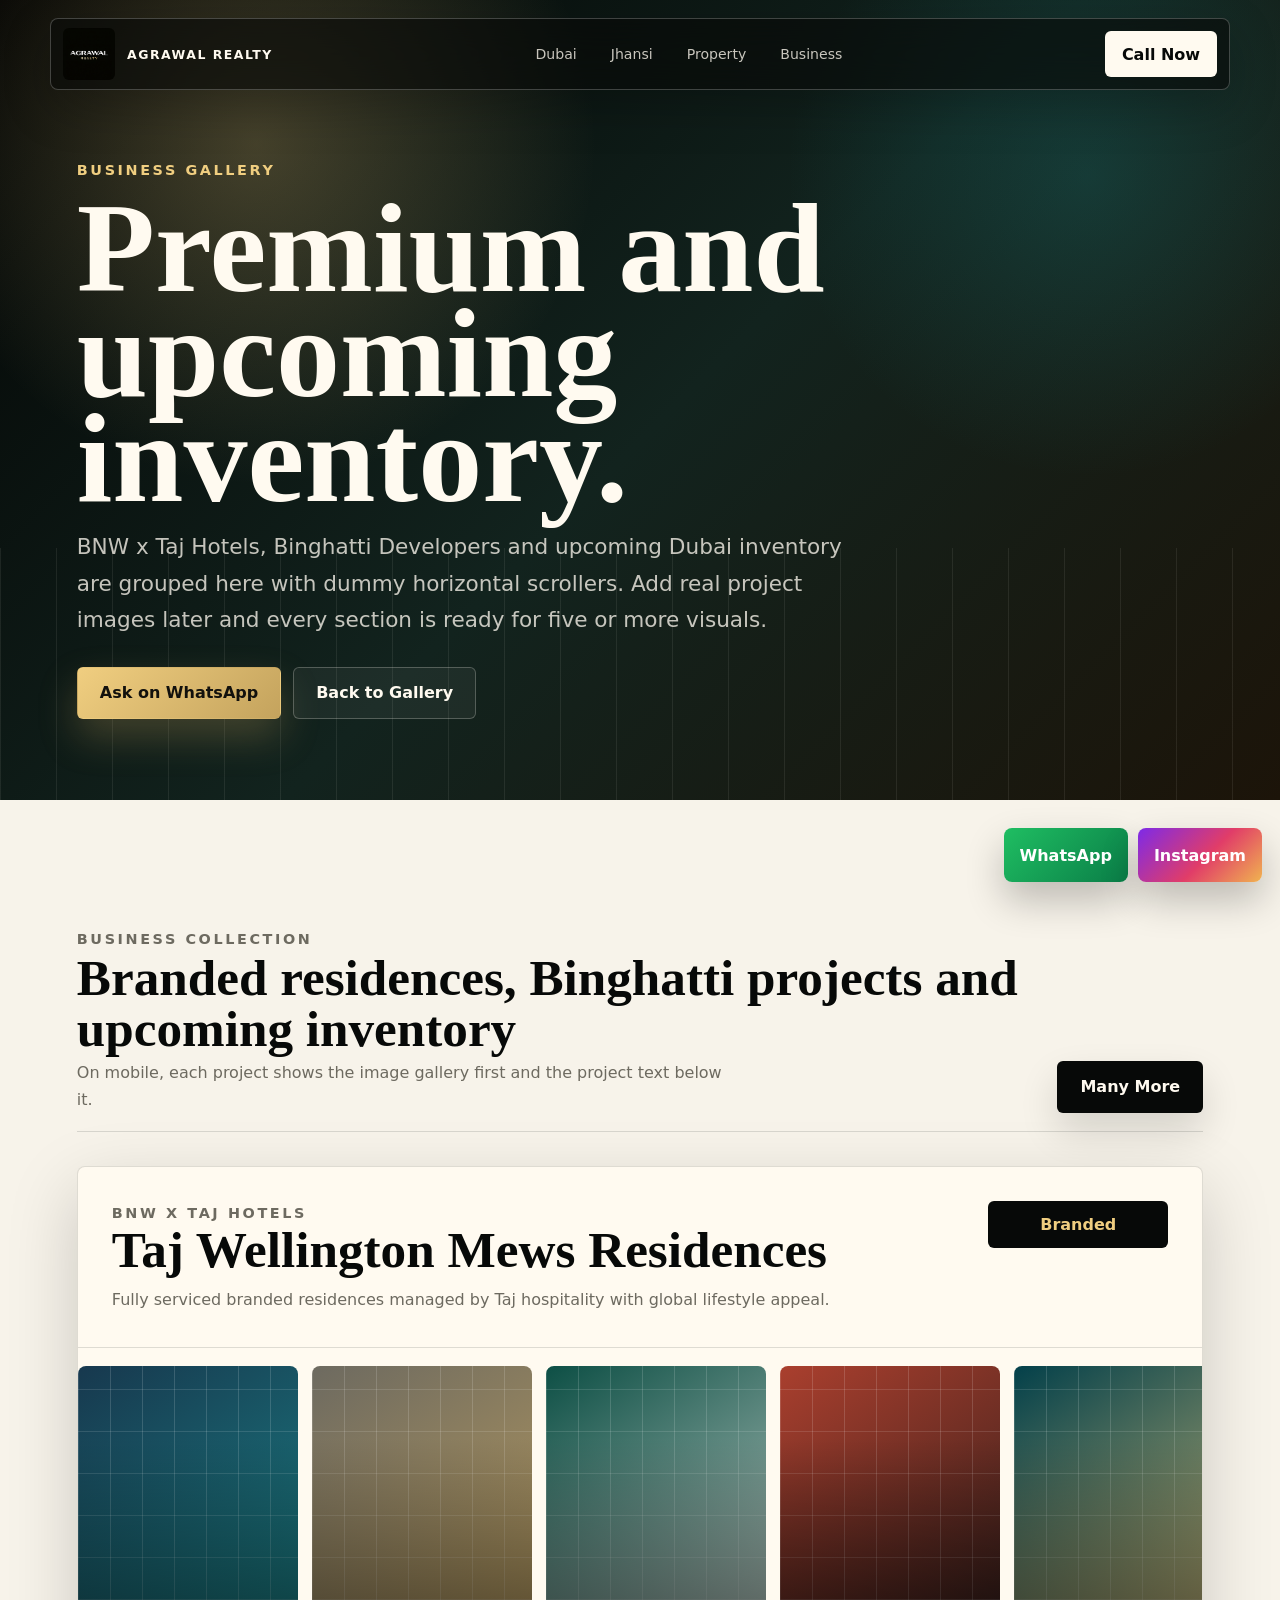
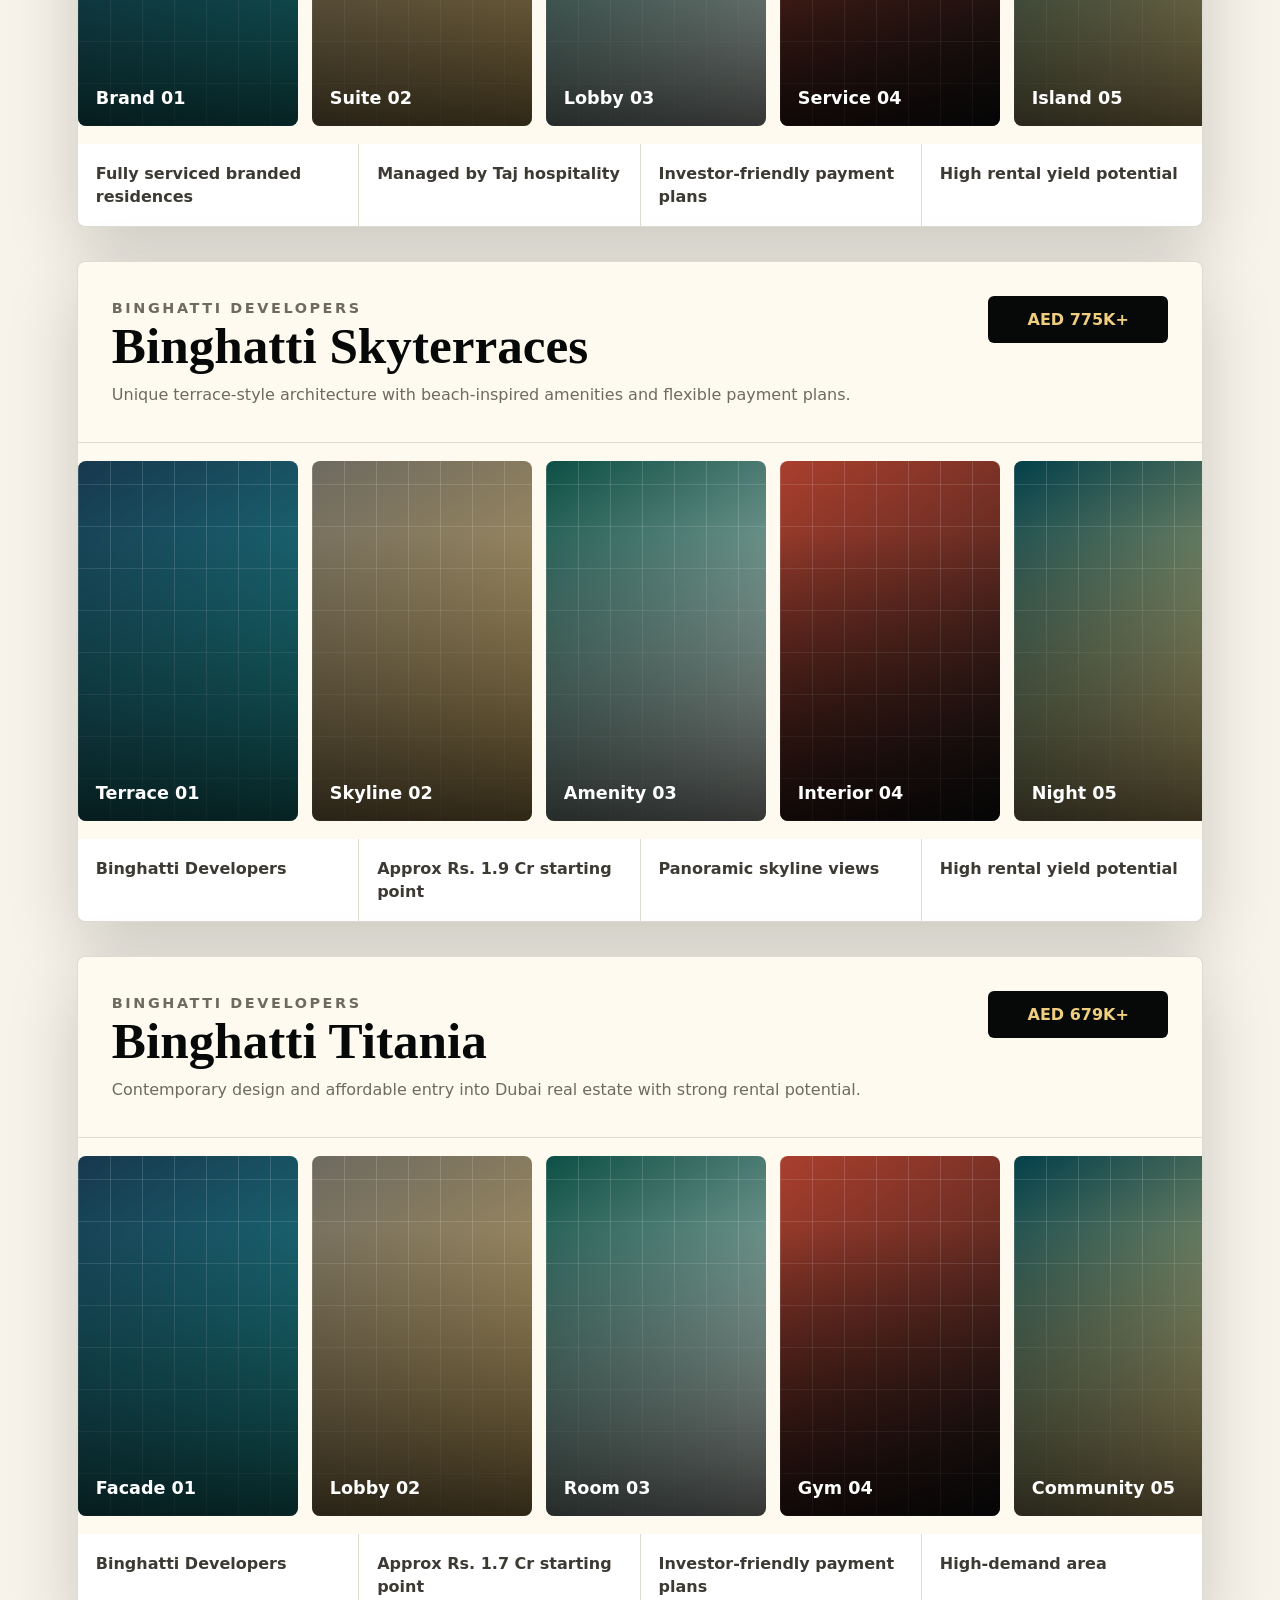
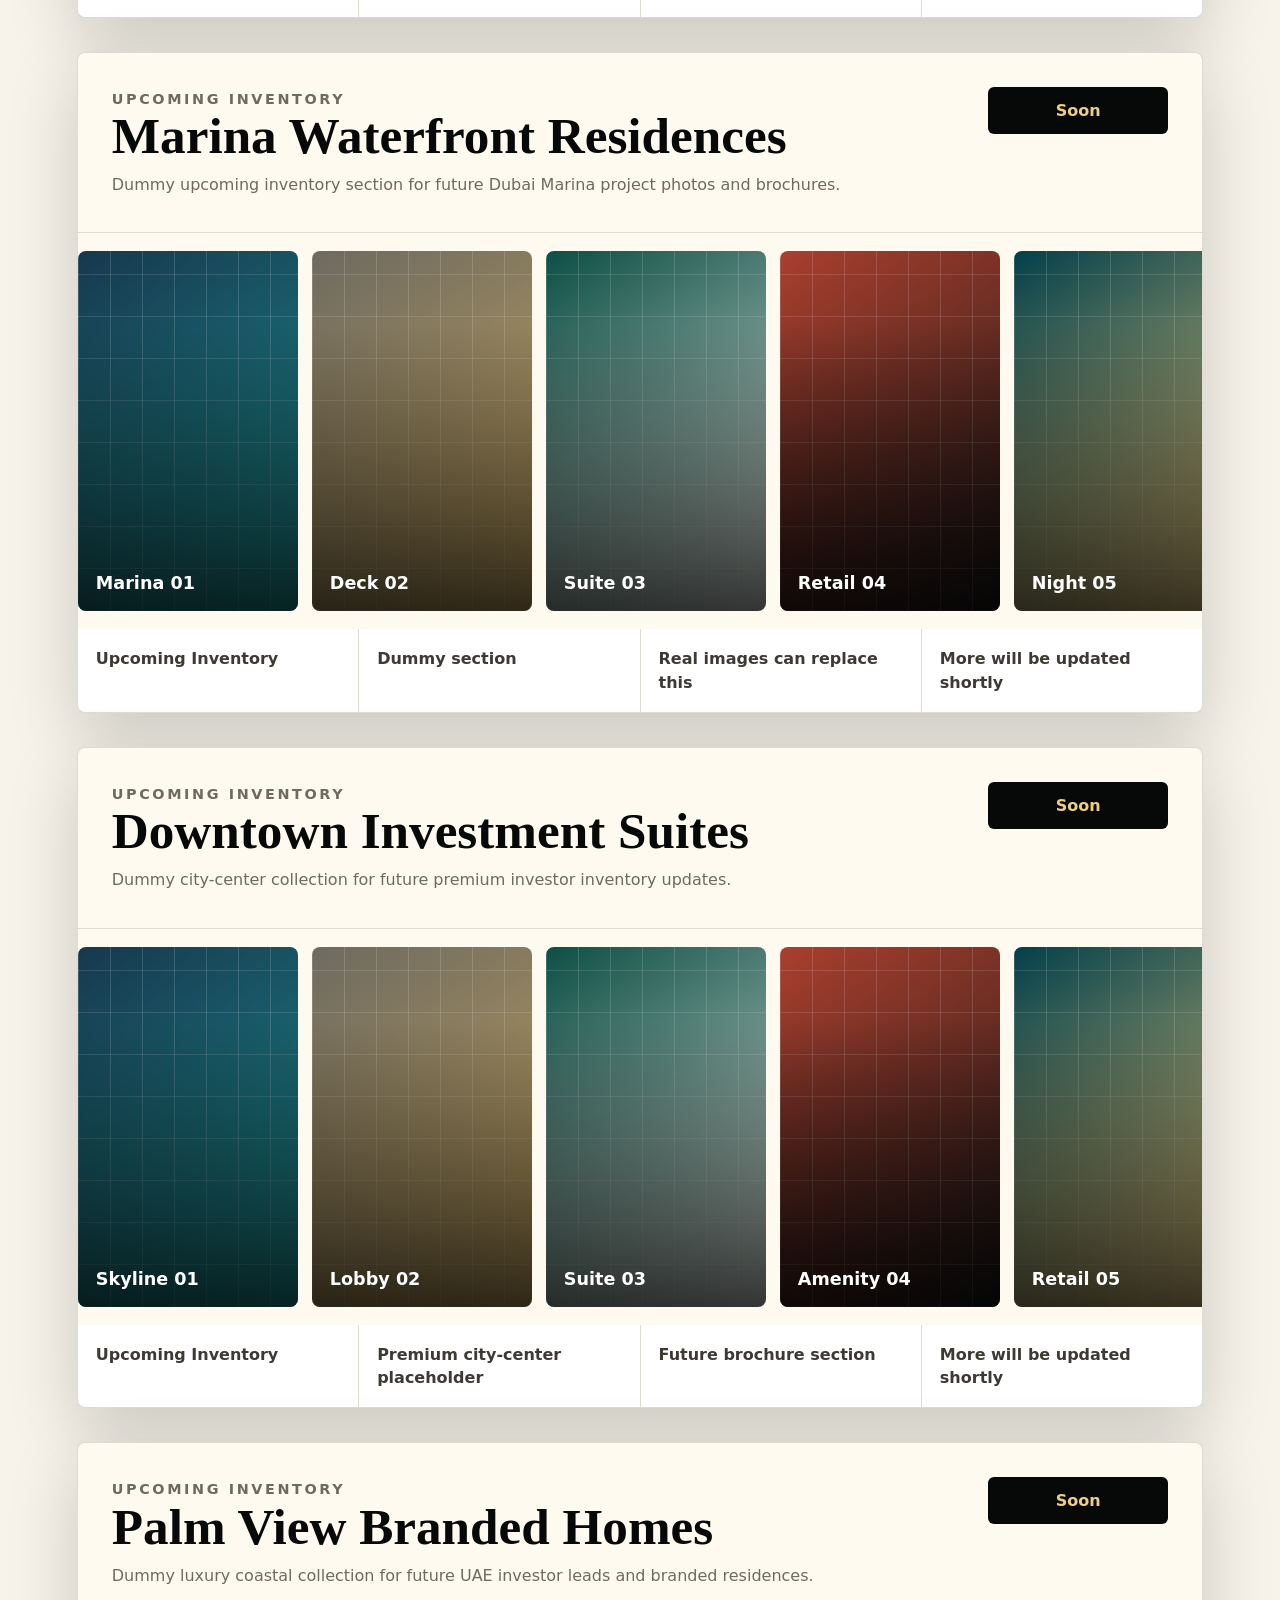
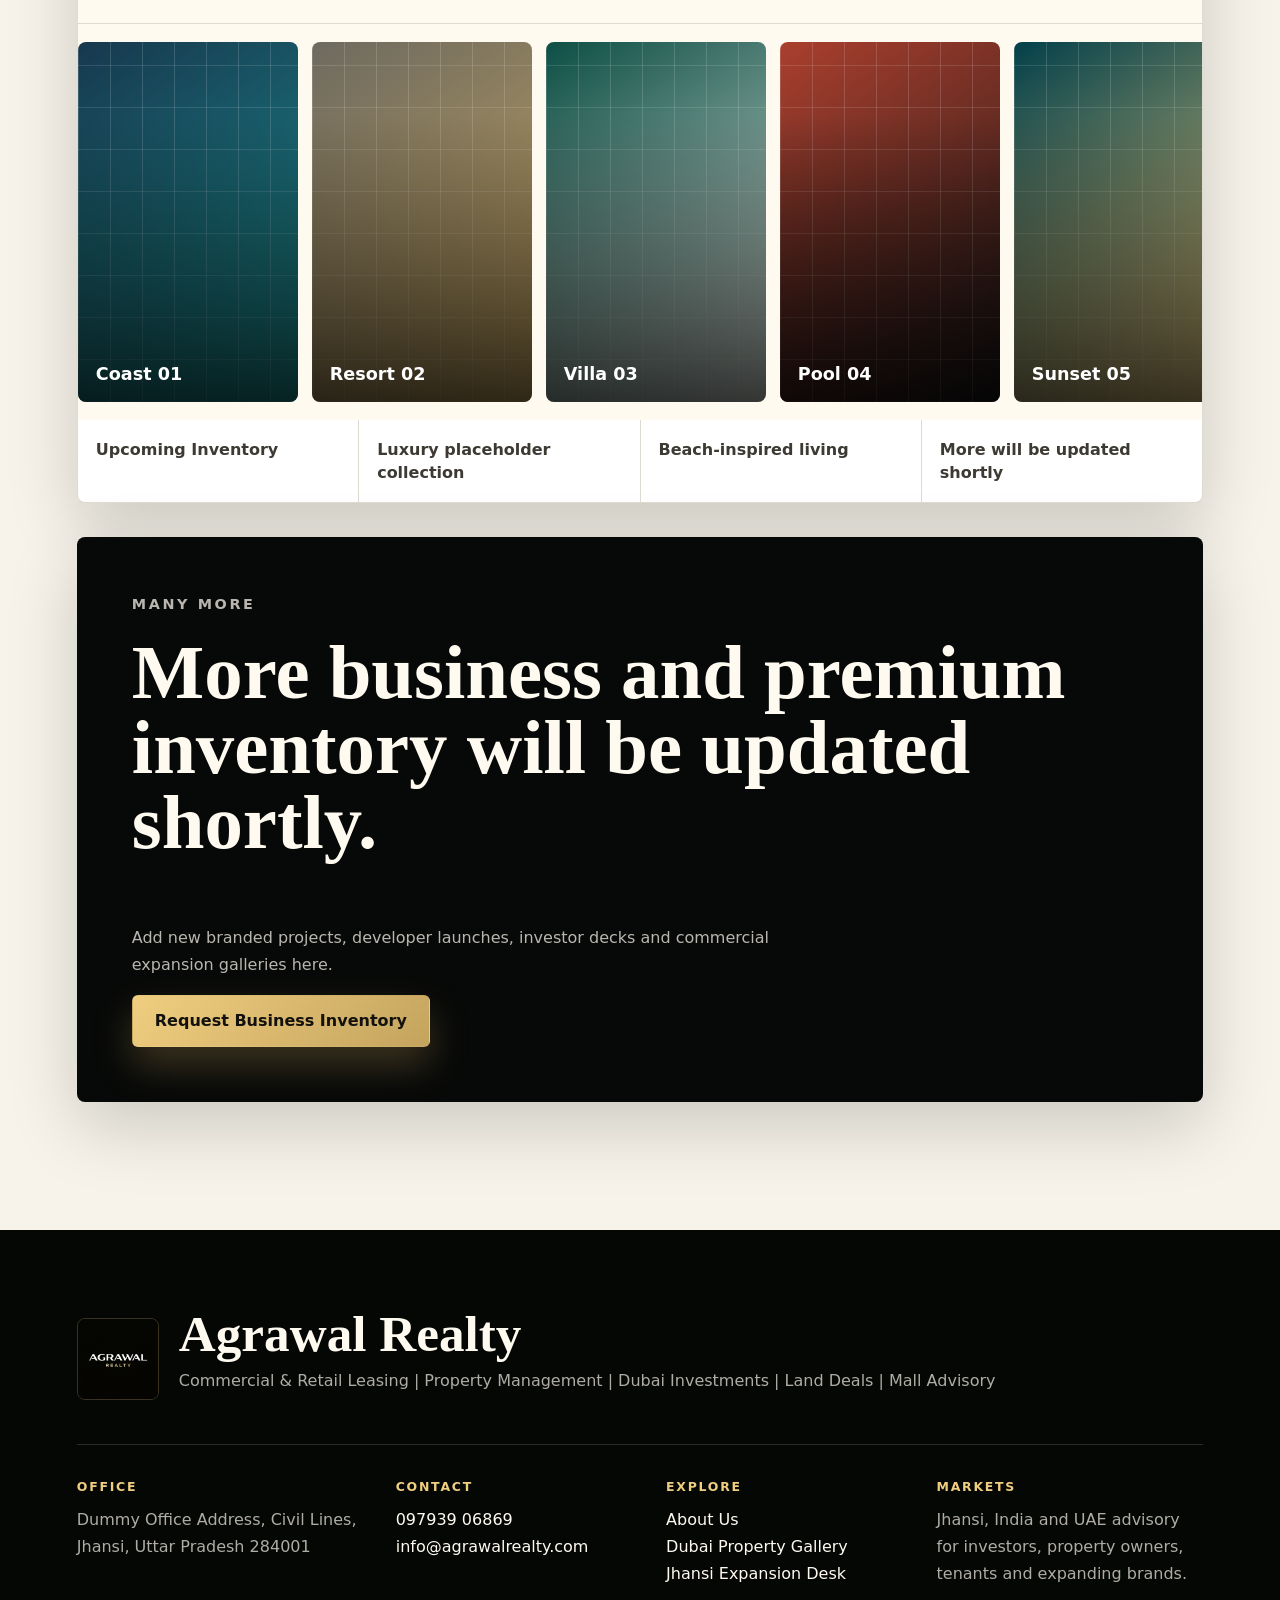
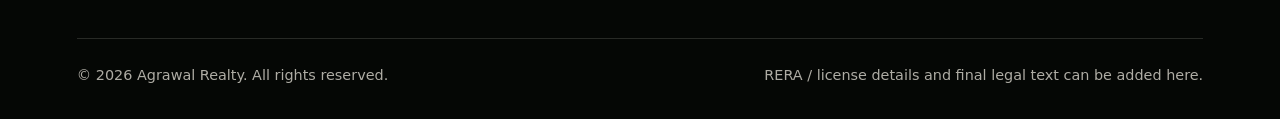
==== business-gallery.html @ 7d9a5943 "add code" ====
<!DOCTYPE html>
<html lang="en">
  <head>
    <meta charset="UTF-8" />
    <meta name="viewport" content="width=device-width, initial-scale=1.0" />
    <title>Business Gallery | Agrawal Realty</title>
    <meta name="description" content="Business and premium inventory gallery for Agrawal Realty." />
    <link rel="stylesheet" href="styles.css" />
  </head>
  <body>
    <div class="preloader" aria-label="Loading Agrawal Realty">
      <div class="preloader-mark">
        <img src="assets/agrawallogo.jpg" alt="Agrawal Realty logo" />
        <span></span>
      </div>
    </div>

    <header class="site-header">
      <a class="brand" href="index.html" aria-label="Agrawal Realty home">
        <img src="assets/agrawallogo.jpg" alt="" />
        <span>Agrawal Realty</span>
      </a>
      <nav class="site-nav" aria-label="Primary navigation">
        <a href="index.html#dubai">Dubai</a>
        <a href="index.html#jhansi">Jhansi</a>
        <a href="dubai-gallery.html">Property</a>
        <a href="business-gallery.html">Business</a>
      </nav>
      <a class="nav-cta" href="tel:+919793906869">Call Now</a>
    </header>

    <main>
      <section class="inner-hero section-dark">
        <div class="inner-hero-content">
          <p class="eyebrow">Business Gallery</p>
          <h1>Premium and upcoming inventory.</h1>
          <p>
            BNW x Taj Hotels, Binghatti Developers and upcoming Dubai inventory are grouped here with dummy horizontal
            scrollers. Add real project images later and every section is ready for five or more visuals.
          </p>
          <div class="page-actions">
            <a class="button button-gold" href="https://wa.me/919793906869" target="_blank" rel="noopener">Ask on WhatsApp</a>
            <a class="button button-ghost" href="index.html#gallery">Back to Gallery</a>
          </div>
        </div>
      </section>

      <section class="section gallery-page">
        <div class="gallery-group-head">
          <div>
            <p class="eyebrow">Business Collection</p>
            <h3>Branded residences, Binghatti projects and upcoming inventory</h3>
            <p>On mobile, each project shows the image gallery first and the project text below it.</p>
          </div>
          <a class="button button-dark" href="#more-business">Many More</a>
        </div>

        <article class="gallery-project taj" id="taj-wellington">
          <div class="gallery-project-head">
            <div>
              <p class="eyebrow">BNW x Taj Hotels</p>
              <h2>Taj Wellington Mews Residences</h2>
              <p>Fully serviced branded residences managed by Taj hospitality with global lifestyle appeal.</p>
            </div>
            <div class="project-price">Branded</div>
          </div>
          <div class="story-strip" aria-label="Taj dummy images">
            <div class="dummy-shot shot-1"><span>Brand 01</span></div>
            <div class="dummy-shot shot-2"><span>Suite 02</span></div>
            <div class="dummy-shot shot-3"><span>Lobby 03</span></div>
            <div class="dummy-shot shot-4"><span>Service 04</span></div>
            <div class="dummy-shot shot-5"><span>Island 05</span></div>
          </div>
          <div class="project-points">
            <span>Fully serviced branded residences</span>
            <span>Managed by Taj hospitality</span>
            <span>Investor-friendly payment plans</span>
            <span>High rental yield potential</span>
          </div>
        </article>

        <article class="gallery-project sky" id="skyterraces">
          <div class="gallery-project-head">
            <div>
              <p class="eyebrow">Binghatti Developers</p>
              <h2>Binghatti Skyterraces</h2>
              <p>Unique terrace-style architecture with beach-inspired amenities and flexible payment plans.</p>
            </div>
            <div class="project-price">AED 775K+</div>
          </div>
          <div class="story-strip" aria-label="Skyterraces dummy images">
            <div class="dummy-shot shot-1"><span>Terrace 01</span></div>
            <div class="dummy-shot shot-2"><span>Skyline 02</span></div>
            <div class="dummy-shot shot-3"><span>Amenity 03</span></div>
            <div class="dummy-shot shot-4"><span>Interior 04</span></div>
            <div class="dummy-shot shot-5"><span>Night 05</span></div>
          </div>
          <div class="project-points">
            <span>Binghatti Developers</span>
            <span>Approx Rs. 1.9 Cr starting point</span>
            <span>Panoramic skyline views</span>
            <span>High rental yield potential</span>
          </div>
        </article>

        <article class="gallery-project titania" id="titania">
          <div class="gallery-project-head">
            <div>
              <p class="eyebrow">Binghatti Developers</p>
              <h2>Binghatti Titania</h2>
              <p>Contemporary design and affordable entry into Dubai real estate with strong rental potential.</p>
            </div>
            <div class="project-price">AED 679K+</div>
          </div>
          <div class="story-strip" aria-label="Titania dummy images">
            <div class="dummy-shot shot-1"><span>Facade 01</span></div>
            <div class="dummy-shot shot-2"><span>Lobby 02</span></div>
            <div class="dummy-shot shot-3"><span>Room 03</span></div>
            <div class="dummy-shot shot-4"><span>Gym 04</span></div>
            <div class="dummy-shot shot-5"><span>Community 05</span></div>
          </div>
          <div class="project-points">
            <span>Binghatti Developers</span>
            <span>Approx Rs. 1.7 Cr starting point</span>
            <span>Investor-friendly payment plans</span>
            <span>High-demand area</span>
          </div>
        </article>

        <article class="gallery-project marina" id="marina-heights">
          <div class="gallery-project-head">
            <div>
              <p class="eyebrow">Upcoming Inventory</p>
              <h2>Marina Waterfront Residences</h2>
              <p>Dummy upcoming inventory section for future Dubai Marina project photos and brochures.</p>
            </div>
            <div class="project-price">Soon</div>
          </div>
          <div class="story-strip" aria-label="Marina dummy images">
            <div class="dummy-shot shot-1"><span>Marina 01</span></div>
            <div class="dummy-shot shot-2"><span>Deck 02</span></div>
            <div class="dummy-shot shot-3"><span>Suite 03</span></div>
            <div class="dummy-shot shot-4"><span>Retail 04</span></div>
            <div class="dummy-shot shot-5"><span>Night 05</span></div>
          </div>
          <div class="project-points">
            <span>Upcoming Inventory</span>
            <span>Dummy section</span>
            <span>Real images can replace this</span>
            <span>More will be updated shortly</span>
          </div>
        </article>

        <article class="gallery-project downtown" id="downtown-luxe">
          <div class="gallery-project-head">
            <div>
              <p class="eyebrow">Upcoming Inventory</p>
              <h2>Downtown Investment Suites</h2>
              <p>Dummy city-center collection for future premium investor inventory updates.</p>
            </div>
            <div class="project-price">Soon</div>
          </div>
          <div class="story-strip" aria-label="Downtown dummy images">
            <div class="dummy-shot shot-1"><span>Skyline 01</span></div>
            <div class="dummy-shot shot-2"><span>Lobby 02</span></div>
            <div class="dummy-shot shot-3"><span>Suite 03</span></div>
            <div class="dummy-shot shot-4"><span>Amenity 04</span></div>
            <div class="dummy-shot shot-5"><span>Retail 05</span></div>
          </div>
          <div class="project-points">
            <span>Upcoming Inventory</span>
            <span>Premium city-center placeholder</span>
            <span>Future brochure section</span>
            <span>More will be updated shortly</span>
          </div>
        </article>

        <article class="gallery-project palm" id="palm-vista">
          <div class="gallery-project-head">
            <div>
              <p class="eyebrow">Upcoming Inventory</p>
              <h2>Palm View Branded Homes</h2>
              <p>Dummy luxury coastal collection for future UAE investor leads and branded residences.</p>
            </div>
            <div class="project-price">Soon</div>
          </div>
          <div class="story-strip" aria-label="Palm dummy images">
            <div class="dummy-shot shot-1"><span>Coast 01</span></div>
            <div class="dummy-shot shot-2"><span>Resort 02</span></div>
            <div class="dummy-shot shot-3"><span>Villa 03</span></div>
            <div class="dummy-shot shot-4"><span>Pool 04</span></div>
            <div class="dummy-shot shot-5"><span>Sunset 05</span></div>
          </div>
          <div class="project-points">
            <span>Upcoming Inventory</span>
            <span>Luxury placeholder collection</span>
            <span>Beach-inspired living</span>
            <span>More will be updated shortly</span>
          </div>
        </article>

        <article class="update-panel" id="more-business">
          <p class="eyebrow">Many More</p>
          <h2>More business and premium inventory will be updated shortly.</h2>
          <p>Add new branded projects, developer launches, investor decks and commercial expansion galleries here.</p>
          <a class="button button-gold" href="https://wa.me/919793906869" target="_blank" rel="noopener">Request Business Inventory</a>
        </article>
      </section>
    </main>

    <footer class="site-footer">
      <div class="footer-brand">
        <img src="assets/agrawallogo.jpg" alt="Agrawal Realty logo" />
        <div>
          <h2>Agrawal Realty</h2>
          <p>Commercial & Retail Leasing | Property Management | Dubai Investments | Land Deals | Mall Advisory</p>
        </div>
      </div>
      <div class="footer-grid">
        <div>
          <h3>Office</h3>
          <p>Dummy Office Address, Civil Lines, Jhansi, Uttar Pradesh 284001</p>
        </div>
        <div>
          <h3>Contact</h3>
          <p><a href="tel:+919793906869">097939 06869</a><br /><a href="mailto:info@agrawalrealty.com">info@agrawalrealty.com</a></p>
        </div>
        <div>
          <h3>Explore</h3>
          <p><a href="index.html#about">About Us</a><br /><a href="dubai-gallery.html">Dubai Property Gallery</a><br /><a href="jhansi-expansion.html">Jhansi Expansion Desk</a></p>
        </div>
        <div>
          <h3>Markets</h3>
          <p>Jhansi, India and UAE advisory for investors, property owners, tenants and expanding brands.</p>
        </div>
      </div>
      <div class="footer-bottom">
        <span>© 2026 Agrawal Realty. All rights reserved.</span>
        <span>RERA / license details and final legal text can be added here.</span>
      </div>
    </footer>

    <div class="floating-actions" aria-label="Quick contact buttons">
      <a class="float-btn whatsapp" href="https://wa.me/919793906869" target="_blank" rel="noopener" aria-label="Chat on WhatsApp">WhatsApp</a>
      <a class="float-btn instagram" href="https://www.instagram.com/agrawalrealty/" target="_blank" rel="noopener" aria-label="Open Instagram">Instagram</a>
    </div>

    <script src="script.js"></script>
  </body>
</html>
---- styles.css ----
:root {
  --ink: #070908;
  --paper: #f7f3ea;
  --pearl: #fffaf0;
  --gold: #c4a35d;
  --gold-bright: #f0ce80;
  --emerald: #0d4f45;
  --teal: #1b8f90;
  --brick: #aa3f2e;
  --smoke: #d9dfd8;
  --muted: #6d6a60;
  --line: rgba(7, 9, 8, 0.13);
  --shadow: 0 24px 70px rgba(7, 9, 8, 0.18);
}

* {
  box-sizing: border-box;
}

html {
  scroll-behavior: smooth;
  overflow-x: hidden;
}

body {
  margin: 0;
  background: var(--paper);
  color: var(--ink);
  font-family: Inter, ui-sans-serif, system-ui, -apple-system, BlinkMacSystemFont, "Segoe UI", sans-serif;
  letter-spacing: 0;
  overflow-x: hidden;
}

body.loading {
  overflow: hidden;
}

a {
  color: inherit;
  text-decoration: none;
}

img {
  display: block;
  max-width: 100%;
  height: auto;
}

button,
input,
select,
textarea {
  min-width: 0;
}

main,
section,
article,
div {
  min-width: 0;
}

.preloader {
  position: fixed;
  inset: 0;
  z-index: 100;
  display: grid;
  place-items: center;
  background: #020302;
  transition: opacity 0.75s ease, visibility 0.75s ease;
}

.preloader.is-hidden {
  opacity: 0;
  visibility: hidden;
}

.preloader-mark {
  width: min(300px, 64vw);
  display: grid;
  gap: 22px;
  justify-items: center;
}

.preloader-mark img {
  width: 100%;
  aspect-ratio: 1;
  object-fit: cover;
  border: 1px solid rgba(240, 206, 128, 0.2);
  filter: drop-shadow(0 0 34px rgba(196, 163, 93, 0.28));
}

.preloader-mark span {
  width: 72%;
  height: 2px;
  overflow: hidden;
  background: rgba(255, 255, 255, 0.14);
}

.preloader-mark span::after {
  content: "";
  display: block;
  width: 42%;
  height: 100%;
  background: linear-gradient(90deg, transparent, var(--gold-bright), transparent);
  animation: loadbar 1.25s infinite ease-in-out;
}

.site-header {
  position: fixed;
  top: 18px;
  left: 50%;
  z-index: 50;
  width: min(1180px, calc(100% - 32px));
  height: 72px;
  display: flex;
  align-items: center;
  justify-content: space-between;
  gap: 18px;
  padding: 10px 12px;
  border: 1px solid rgba(255, 255, 255, 0.22);
  border-radius: 8px;
  background: rgba(8, 10, 9, 0.64);
  color: var(--pearl);
  backdrop-filter: blur(22px);
  box-shadow: 0 16px 48px rgba(0, 0, 0, 0.22);
  transform: translateX(-50%);
}

.brand {
  display: flex;
  align-items: center;
  gap: 12px;
  min-width: 190px;
  font-weight: 700;
  text-transform: uppercase;
  letter-spacing: 0.12em;
  font-size: 0.78rem;
  flex: 0 0 auto;
}

.brand span,
.site-nav a,
.nav-cta,
.button,
.card-link,
.float-btn {
  white-space: nowrap;
}

.brand img {
  width: 52px;
  height: 52px;
  object-fit: cover;
  border-radius: 6px;
}

.site-nav {
  display: flex;
  align-items: center;
  gap: clamp(16px, 3vw, 34px);
  font-size: 0.88rem;
  color: rgba(255, 250, 240, 0.78);
  min-width: 0;
}

.site-nav a {
  transition: color 0.2s ease;
}

.site-nav a:hover {
  color: var(--gold-bright);
}

.nav-cta {
  display: inline-grid;
  place-items: center;
  min-width: 112px;
  min-height: 46px;
  border-radius: 6px;
  background: var(--pearl);
  color: var(--ink);
  font-weight: 800;
}

.section-dark {
  background: #060806;
  color: var(--pearl);
}

.hero {
  position: relative;
  min-height: 96vh;
  display: grid;
  grid-template-columns: minmax(0, 1fr) minmax(280px, 380px);
  align-items: end;
  gap: 34px;
  padding: clamp(140px, 16vh, 190px) clamp(20px, 6vw, 82px) clamp(70px, 10vh, 96px);
  overflow: hidden;
  isolation: isolate;
}

.hero::before {
  content: "";
  position: absolute;
  inset: 0;
  z-index: -3;
  background:
    radial-gradient(circle at 18% 20%, rgba(196, 163, 93, 0.28), transparent 28%),
    radial-gradient(circle at 85% 18%, rgba(27, 143, 144, 0.24), transparent 25%),
    linear-gradient(140deg, #040504 0%, #0d1512 47%, #14100a 100%);
}

.hero::after {
  content: "";
  position: absolute;
  inset: auto -5vw -16vh -5vw;
  z-index: -2;
  height: 42vh;
  background:
    linear-gradient(180deg, transparent, rgba(7, 9, 8, 0.95)),
    repeating-linear-gradient(90deg, rgba(240, 206, 128, 0.1) 0 1px, transparent 1px 11vw);
  transform: skewY(-3deg);
}

.hero-content {
  max-width: 940px;
  animation: revealUp 1s ease both;
}

.eyebrow {
  margin: 0 0 18px;
  color: var(--gold-bright);
  font-weight: 800;
  font-size: clamp(0.78rem, 1.4vw, 0.9rem);
  text-transform: uppercase;
  letter-spacing: 0.18em;
}

h1,
h2,
h3,
p {
  margin-top: 0;
}

h1 {
  margin-bottom: 18px;
  font-family: Georgia, "Times New Roman", serif;
  font-size: clamp(4.2rem, 14vw, 13rem);
  line-height: 0.82;
  letter-spacing: 0;
  overflow-wrap: anywhere;
}

.hero-copy {
  max-width: 740px;
  margin-bottom: 32px;
  color: rgba(255, 250, 240, 0.78);
  font-size: clamp(1.08rem, 2vw, 1.42rem);
  line-height: 1.62;
}

.hero-actions {
  display: flex;
  flex-wrap: wrap;
  gap: 12px;
}

.button {
  display: inline-flex;
  align-items: center;
  justify-content: center;
  gap: 10px;
  min-height: 52px;
  padding: 0 22px;
  border-radius: 6px;
  font-weight: 850;
  border: 1px solid transparent;
  transition: transform 0.22s ease, box-shadow 0.22s ease, background 0.22s ease;
  text-align: center;
}

.button svg,
.float-btn svg {
  width: 21px;
  height: 21px;
  fill: currentColor;
  flex: 0 0 auto;
}

.button:hover,
.float-btn:hover {
  transform: translateY(-3px);
}

.button-gold {
  background: linear-gradient(135deg, var(--gold-bright), var(--gold));
  color: #12110d;
  box-shadow: 0 18px 38px rgba(196, 163, 93, 0.28);
}

.button-ghost {
  border-color: rgba(255, 250, 240, 0.24);
  color: var(--pearl);
  background: rgba(255, 255, 255, 0.05);
}

.button-dark {
  background: var(--ink);
  color: var(--pearl);
  box-shadow: 0 18px 38px rgba(7, 9, 8, 0.14);
}

.hero-panel {
  max-width: 390px;
  padding: 24px;
  border: 1px solid rgba(255, 255, 255, 0.16);
  border-radius: 8px;
  background: rgba(255, 250, 240, 0.08);
  backdrop-filter: blur(18px);
  animation: revealUp 1s 0.15s ease both;
}

.hero-panel span {
  display: block;
  color: var(--gold-bright);
  font-weight: 800;
  text-transform: uppercase;
  letter-spacing: 0.14em;
  font-size: 0.72rem;
}

.hero-panel strong {
  display: block;
  margin: 12px 0;
  font-size: clamp(2.5rem, 5vw, 4rem);
  line-height: 1;
}

.hero-panel p {
  margin-bottom: 0;
  color: rgba(255, 250, 240, 0.72);
  line-height: 1.7;
}

.hero-visual {
  position: absolute;
  inset: 0;
  z-index: -1;
  opacity: 0.72;
  pointer-events: none;
}

.tower {
  position: absolute;
  bottom: 13vh;
  width: clamp(78px, 10vw, 150px);
  background:
    repeating-linear-gradient(180deg, transparent 0 18px, rgba(255, 250, 240, 0.18) 18px 20px),
    linear-gradient(180deg, rgba(255, 255, 255, 0.1), rgba(255, 255, 255, 0.03));
  border: 1px solid rgba(255, 255, 255, 0.16);
  box-shadow: inset 0 0 0 1px rgba(240, 206, 128, 0.08), 0 0 70px rgba(27, 143, 144, 0.16);
}

.tower-one {
  right: 16vw;
  height: 48vh;
}

.tower-two {
  right: 6vw;
  height: 64vh;
}

.tower-three {
  right: 29vw;
  height: 36vh;
}

.waterline {
  position: absolute;
  right: 0;
  bottom: 12vh;
  width: 56vw;
  height: 13vh;
  background:
    repeating-linear-gradient(170deg, rgba(255, 255, 255, 0.14) 0 1px, transparent 1px 18px),
    linear-gradient(90deg, transparent, rgba(27, 143, 144, 0.28));
  filter: blur(0.2px);
}

.market-strip {
  display: grid;
  grid-template-columns: repeat(3, 1fr);
  border-bottom: 1px solid var(--line);
  background: var(--pearl);
}

.market-strip article {
  padding: clamp(24px, 4vw, 40px);
  border-right: 1px solid var(--line);
}

.market-strip article:last-child {
  border-right: 0;
}

.market-strip strong,
.market-strip span {
  display: block;
}

.market-strip strong {
  margin-bottom: 8px;
  font-size: 1.05rem;
}

.market-strip span {
  color: var(--muted);
  line-height: 1.55;
}

.section {
  padding: clamp(72px, 10vw, 132px) clamp(20px, 6vw, 82px);
}

.section-heading {
  max-width: 880px;
  margin-bottom: clamp(34px, 6vw, 64px);
}

.section-heading h2,
.contact-copy h2 {
  margin-bottom: 18px;
  font-family: Georgia, "Times New Roman", serif;
  font-size: clamp(2.25rem, 6vw, 5.8rem);
  line-height: 0.96;
  letter-spacing: 0;
  overflow-wrap: anywhere;
}

.section-heading p:not(.eyebrow),
.contact-copy p {
  color: var(--muted);
  font-size: 1.05rem;
  line-height: 1.75;
}

.section-dark .section-heading p:not(.eyebrow) {
  color: rgba(255, 250, 240, 0.7);
}

.property-grid {
  display: grid;
  grid-template-columns: repeat(3, minmax(0, 1fr));
  gap: 18px;
}

.property-card {
  min-height: 520px;
  display: flex;
  flex-direction: column;
  overflow: hidden;
  border-radius: 8px;
  background: var(--pearl);
  box-shadow: var(--shadow);
  transform: translateY(20px);
  opacity: 0;
  transition: opacity 0.7s ease, transform 0.7s ease;
  min-width: 0;
}

.property-card.is-visible,
.business-card.is-visible,
.service-grid article.is-visible {
  opacity: 1;
  transform: translateY(0);
}

.property-card.feature {
  grid-column: span 2;
}

.property-art {
  position: relative;
  min-height: 270px;
  display: flex;
  align-items: flex-end;
  padding: 22px;
  color: #fff;
  overflow: hidden;
  isolation: isolate;
}

.property-art::before {
  content: "";
  position: absolute;
  inset: 0;
  z-index: -2;
  background: linear-gradient(135deg, #172b42, #1b8f90);
}

.property-art::after {
  content: "";
  position: absolute;
  inset: 0;
  z-index: -1;
  background:
    linear-gradient(180deg, transparent 30%, rgba(0, 0, 0, 0.72)),
    repeating-linear-gradient(90deg, rgba(255, 255, 255, 0.14) 0 1px, transparent 1px 42px),
    repeating-linear-gradient(0deg, rgba(255, 255, 255, 0.12) 0 1px, transparent 1px 38px);
  mix-blend-mode: screen;
}

.property-art span {
  font-family: Georgia, "Times New Roman", serif;
  font-size: clamp(2.2rem, 4vw, 4.5rem);
  line-height: 0.92;
  text-shadow: 0 18px 34px rgba(0, 0, 0, 0.45);
}

.creek .property-art::before {
  background:
    radial-gradient(circle at 20% 80%, rgba(255, 255, 255, 0.8), transparent 10%),
    linear-gradient(145deg, #455c83 0%, #f2c18a 48%, #17384e 100%);
}

.fashionz .property-art::before {
  background: linear-gradient(135deg, #5f6764 0%, #aa3f2e 48%, #c4a35d 100%);
}

.taj .property-art::before {
  background: linear-gradient(145deg, #57452d 0%, #c9b883 58%, #1f1f1d 100%);
}

.sky .property-art::before {
  background: linear-gradient(145deg, #47624f 0%, #dbe3d7 50%, #0d4f45 100%);
}

.breez .property-art::before {
  background: radial-gradient(circle at 50% 45%, rgba(255, 255, 255, 0.28), transparent 16%), linear-gradient(135deg, #007f8a, #03404a);
}

.serenz .property-art::before {
  background: linear-gradient(145deg, #061336 0%, #172b66 48%, #c4a35d 100%);
}

.titania .property-art::before {
  background: linear-gradient(145deg, #f4edda 0%, #d8c38a 48%, #7b5a2d 100%);
}

.marina .property-art::before {
  background: linear-gradient(145deg, #0f2546 0%, #1b8f90 52%, #f0ce80 100%);
}

.downtown .property-art::before {
  background: linear-gradient(145deg, #151515 0%, #6d6a60 48%, #c4a35d 100%);
}

.palm .property-art::before {
  background: linear-gradient(145deg, #03404a 0%, #d9dfd8 50%, #aa3f2e 100%);
}

.property-body {
  display: flex;
  flex-direction: column;
  flex: 1;
  padding: 24px;
}

.tag {
  margin-bottom: 10px;
  color: var(--emerald);
  font-size: 0.78rem;
  font-weight: 850;
  text-transform: uppercase;
  letter-spacing: 0.14em;
}

.property-body h3,
.business-card h3,
.service-grid h3 {
  margin-bottom: 14px;
  font-size: 1.4rem;
  line-height: 1.2;
}

.property-body ul {
  margin: 0 0 18px;
  padding-left: 18px;
  color: #3d3a34;
  line-height: 1.7;
}

.property-body p:last-child {
  margin-top: auto;
  margin-bottom: 0;
  color: var(--muted);
  line-height: 1.7;
}

.card-link {
  width: fit-content;
  margin-top: auto;
  display: inline-flex;
  align-items: center;
  min-height: 42px;
  padding: 0 14px;
  border-radius: 6px;
  background: var(--ink);
  color: var(--pearl);
  font-weight: 850;
}

.section-jhansi {
  position: relative;
  overflow: hidden;
}

.section-jhansi::before {
  content: "JHANSI";
  position: absolute;
  right: -0.06em;
  top: 34px;
  color: rgba(255, 250, 240, 0.04);
  font-family: Georgia, "Times New Roman", serif;
  font-size: clamp(6rem, 21vw, 20rem);
  line-height: 1;
  pointer-events: none;
}

.business-showcase {
  display: grid;
  grid-template-columns: 1fr 1fr 1.2fr;
  gap: 18px;
}

.business-card {
  min-height: 390px;
  display: flex;
  flex-direction: column;
  justify-content: flex-end;
  padding: 26px;
  border-radius: 8px;
  border: 1px solid rgba(255, 255, 255, 0.14);
  background: linear-gradient(145deg, rgba(255, 255, 255, 0.08), rgba(255, 255, 255, 0.02));
  box-shadow: 0 22px 70px rgba(0, 0, 0, 0.26);
  transform: translateY(20px);
  opacity: 0;
  overflow: hidden;
  position: relative;
  isolation: isolate;
}

.business-card::before {
  content: "";
  position: absolute;
  inset: 0;
  z-index: -1;
  opacity: 0.58;
  background:
    linear-gradient(180deg, transparent 15%, rgba(0, 0, 0, 0.74)),
    repeating-linear-gradient(90deg, rgba(255, 255, 255, 0.08) 0 1px, transparent 1px 58px),
    linear-gradient(145deg, var(--brick), var(--emerald));
}

.business-card.zudio::before {
  background:
    linear-gradient(180deg, transparent 10%, rgba(0, 0, 0, 0.72)),
    repeating-linear-gradient(35deg, rgba(255, 255, 255, 0.1) 0 1px, transparent 1px 18px),
    linear-gradient(145deg, #1f2520, #c4a35d);
}

.business-card.kfc::before {
  background:
    linear-gradient(180deg, transparent 12%, rgba(0, 0, 0, 0.75)),
    repeating-linear-gradient(90deg, rgba(255, 255, 255, 0.16) 0 22px, transparent 22px 44px),
    linear-gradient(145deg, #aa3f2e, #111);
}

.business-card span {
  color: var(--gold-bright);
  font-weight: 850;
  text-transform: uppercase;
  letter-spacing: 0.14em;
  font-size: 0.74rem;
}

.business-card h3 {
  margin-top: 14px;
  font-family: Georgia, "Times New Roman", serif;
  font-size: clamp(2rem, 4vw, 3.8rem);
  overflow-wrap: anywhere;
}

.business-card p {
  max-width: 460px;
  margin-bottom: 0;
  color: rgba(255, 250, 240, 0.75);
  line-height: 1.7;
}

.service-grid {
  display: grid;
  grid-template-columns: repeat(3, 1fr);
  gap: 1px;
  background: var(--line);
}

.service-grid article {
  min-height: 270px;
  padding: 28px;
  background: var(--paper);
  transform: translateY(18px);
  opacity: 0;
  transition: opacity 0.65s ease, transform 0.65s ease;
}

.service-grid span {
  color: var(--brick);
  font-weight: 900;
}

.service-grid p {
  color: var(--muted);
  line-height: 1.7;
}

.contact-section {
  display: grid;
  grid-template-columns: minmax(0, 1fr) minmax(300px, 440px);
  gap: clamp(28px, 6vw, 80px);
  align-items: start;
  background: var(--pearl);
}

.about-section {
  background: #fff;
}

.about-grid {
  display: grid;
  grid-template-columns: 1.25fr 1fr 1fr;
  gap: 18px;
}

.about-card {
  min-height: 250px;
  padding: 28px;
  border-radius: 8px;
  border: 1px solid var(--line);
  background: var(--paper);
  box-shadow: 0 18px 48px rgba(7, 9, 8, 0.08);
}

.about-card span {
  display: block;
  margin-bottom: 16px;
  color: var(--brick);
  font-weight: 900;
  text-transform: uppercase;
  letter-spacing: 0.14em;
  font-size: 0.74rem;
}

.about-card h3 {
  margin-bottom: 14px;
  font-family: Georgia, "Times New Roman", serif;
  font-size: clamp(1.7rem, 3vw, 3rem);
  line-height: 1;
}

.about-card p {
  margin-bottom: 0;
  color: var(--muted);
  line-height: 1.7;
}

.about-lead {
  grid-row: span 2;
  display: flex;
  flex-direction: column;
  justify-content: flex-end;
  min-height: 520px;
  background:
    linear-gradient(180deg, transparent 22%, rgba(7, 9, 8, 0.82)),
    repeating-linear-gradient(90deg, rgba(255, 250, 240, 0.08) 0 1px, transparent 1px 48px),
    linear-gradient(145deg, #060806, #0d4f45 58%, #c4a35d);
  color: var(--pearl);
}

.about-lead span {
  color: var(--gold-bright);
}

.about-lead p {
  color: rgba(255, 250, 240, 0.74);
}

.contact-form {
  display: grid;
  gap: 16px;
  padding: 24px;
  border-radius: 8px;
  background: #fff;
  border: 1px solid var(--line);
  box-shadow: var(--shadow);
}

.contact-form label {
  display: grid;
  gap: 8px;
  color: #3d3a34;
  font-weight: 800;
}

.contact-form input,
.contact-form select,
.contact-form textarea {
  width: 100%;
  border: 1px solid rgba(7, 9, 8, 0.14);
  border-radius: 6px;
  padding: 14px 13px;
  background: #fbfaf6;
  color: var(--ink);
  font: inherit;
  min-height: 48px;
}

.contact-form textarea {
  resize: vertical;
}

.site-footer {
  padding: clamp(48px, 7vw, 78px) clamp(20px, 6vw, 82px) 32px;
  background: #050705;
  color: var(--pearl);
}

.footer-brand {
  display: grid;
  grid-template-columns: 82px minmax(0, 1fr);
  gap: 20px;
  align-items: center;
  padding-bottom: 34px;
  border-bottom: 1px solid rgba(255, 250, 240, 0.14);
}

.footer-brand img {
  width: 82px;
  height: 82px;
  object-fit: cover;
  border-radius: 8px;
  border: 1px solid rgba(240, 206, 128, 0.22);
}

.footer-brand h2 {
  margin-bottom: 8px;
  font-family: Georgia, "Times New Roman", serif;
  font-size: clamp(2rem, 4vw, 4rem);
  line-height: 1;
}

.footer-brand p,
.footer-grid p,
.footer-bottom {
  color: rgba(255, 250, 240, 0.68);
  line-height: 1.7;
}

.footer-grid {
  display: grid;
  grid-template-columns: 1.2fr 1fr 1fr 1.1fr;
  gap: 28px;
  padding: 34px 0;
  border-bottom: 1px solid rgba(255, 250, 240, 0.14);
}

.footer-grid h3 {
  margin-bottom: 12px;
  color: var(--gold-bright);
  text-transform: uppercase;
  letter-spacing: 0.14em;
  font-size: 0.78rem;
}

.footer-grid a {
  color: var(--pearl);
}

.footer-bottom {
  display: flex;
  justify-content: space-between;
  gap: 20px;
  padding-top: 24px;
  font-size: 0.9rem;
}

.inner-hero {
  min-height: 70vh;
  display: grid;
  align-items: end;
  padding: clamp(150px, 18vh, 210px) clamp(20px, 6vw, 82px) clamp(58px, 9vh, 90px);
  position: relative;
  overflow: hidden;
  isolation: isolate;
}

.inner-hero::before {
  content: "";
  position: absolute;
  inset: 0;
  z-index: -2;
  background:
    radial-gradient(circle at 20% 18%, rgba(240, 206, 128, 0.26), transparent 28%),
    radial-gradient(circle at 85% 22%, rgba(27, 143, 144, 0.24), transparent 24%),
    linear-gradient(135deg, #030403, #12231e 52%, #1c1409);
}

.inner-hero::after {
  content: "";
  position: absolute;
  inset: auto 0 0;
  z-index: -1;
  height: 28vh;
  background: repeating-linear-gradient(90deg, rgba(255, 250, 240, 0.08) 0 1px, transparent 1px 56px);
}

.inner-hero-content {
  max-width: 1050px;
}

.inner-hero h1 {
  max-width: 1100px;
  font-size: clamp(3rem, 10vw, 10rem);
}

.inner-hero p:not(.eyebrow) {
  max-width: 780px;
  color: rgba(255, 250, 240, 0.76);
  font-size: clamp(1.05rem, 2vw, 1.35rem);
  line-height: 1.7;
}

.page-actions {
  display: flex;
  flex-wrap: wrap;
  gap: 12px;
  margin-top: 28px;
}

.gallery-page {
  display: grid;
  gap: 34px;
}

.gallery-project,
.detail-panel,
.update-panel {
  border-radius: 8px;
  border: 1px solid var(--line);
  background: var(--pearl);
  box-shadow: var(--shadow);
  overflow: hidden;
  transform: translateY(20px);
  opacity: 0;
  transition: opacity 0.7s ease, transform 0.7s ease;
}

.gallery-project {
  display: flex;
  flex-direction: column;
}

.gallery-project.is-visible,
.detail-panel.is-visible,
.update-panel.is-visible {
  opacity: 1;
  transform: translateY(0);
}

.gallery-project-head {
  display: grid;
  grid-template-columns: minmax(0, 1fr) auto;
  gap: 24px;
  align-items: start;
  padding: clamp(22px, 4vw, 34px);
  border-bottom: 1px solid var(--line);
}

.gallery-project-head h2 {
  margin-bottom: 10px;
  font-family: Georgia, "Times New Roman", serif;
  font-size: clamp(2rem, 4vw, 4.2rem);
  line-height: 0.98;
}

.gallery-project-head p {
  max-width: 760px;
  margin-bottom: 0;
  color: var(--muted);
  line-height: 1.7;
}

.project-price {
  min-width: 180px;
  padding: 14px 16px;
  border-radius: 6px;
  background: var(--ink);
  color: var(--gold-bright);
  font-weight: 900;
  text-align: center;
}

.story-strip {
  display: grid;
  grid-auto-flow: column;
  grid-auto-columns: minmax(220px, 28vw);
  gap: 14px;
  overflow-x: auto;
  padding: 18px;
  scroll-snap-type: x mandatory;
  scrollbar-width: thin;
}

.dummy-shot {
  min-height: 360px;
  display: flex;
  align-items: flex-end;
  padding: 18px;
  border-radius: 8px;
  color: #fff;
  position: relative;
  overflow: hidden;
  scroll-snap-align: start;
  isolation: isolate;
}

.dummy-shot::before {
  content: "";
  position: absolute;
  inset: 0;
  z-index: -2;
  background: linear-gradient(145deg, #17384e, #1b8f90);
}

.dummy-shot::after {
  content: "";
  position: absolute;
  inset: 0;
  z-index: -1;
  background:
    linear-gradient(180deg, transparent 20%, rgba(0, 0, 0, 0.76)),
    repeating-linear-gradient(90deg, rgba(255, 255, 255, 0.15) 0 1px, transparent 1px 32px),
    repeating-linear-gradient(0deg, rgba(255, 255, 255, 0.12) 0 1px, transparent 1px 42px);
}

.dummy-shot span {
  font-weight: 900;
  font-size: 1.1rem;
  overflow-wrap: anywhere;
}

.shot-2::before {
  background: linear-gradient(145deg, #6d6a60, #c4a35d);
}

.shot-3::before {
  background: linear-gradient(145deg, #0d4f45, #d9dfd8);
}

.shot-4::before {
  background: linear-gradient(145deg, #aa3f2e, #151515);
}

.shot-5::before {
  background: linear-gradient(145deg, #03404a, #f0ce80);
}

.project-points {
  display: grid;
  grid-template-columns: repeat(4, 1fr);
  gap: 1px;
  background: var(--line);
}

.gallery-split {
  display: grid;
  gap: clamp(36px, 7vw, 74px);
}

.gallery-group {
  display: grid;
  gap: 20px;
}

.gallery-group-head {
  display: flex;
  align-items: end;
  justify-content: space-between;
  gap: 20px;
  border-bottom: 1px solid var(--line);
  padding-bottom: 18px;
}

.gallery-group-head h3 {
  margin-bottom: 6px;
  font-family: Georgia, "Times New Roman", serif;
  font-size: clamp(2rem, 4vw, 3.8rem);
  line-height: 1;
}

.gallery-group-head p {
  max-width: 650px;
  margin-bottom: 0;
  color: var(--muted);
  line-height: 1.65;
}

.project-points span {
  display: block;
  padding: 18px;
  background: #fff;
  color: #3d3a34;
  font-weight: 750;
  line-height: 1.45;
}

.update-panel {
  padding: clamp(28px, 5vw, 54px);
  background: var(--ink);
  color: var(--pearl);
}

.update-panel h2 {
  font-family: Georgia, "Times New Roman", serif;
  font-size: clamp(2.3rem, 6vw, 5rem);
  line-height: 0.98;
}

.update-panel p {
  max-width: 720px;
  color: rgba(255, 250, 240, 0.72);
  line-height: 1.7;
}

.detail-grid {
  display: grid;
  grid-template-columns: repeat(3, 1fr);
  gap: 18px;
}

.detail-panel {
  padding: 28px;
}

.detail-panel h2 {
  font-family: Georgia, "Times New Roman", serif;
  font-size: clamp(2rem, 4vw, 3.6rem);
  line-height: 1;
}

.detail-panel p,
.detail-panel li {
  color: var(--muted);
  line-height: 1.75;
}

.brand-timeline {
  display: grid;
  gap: 18px;
}

.timeline-row {
  display: grid;
  grid-template-columns: 180px minmax(0, 1fr);
  gap: 24px;
  padding: 24px;
  border-radius: 8px;
  background: #fff;
  border: 1px solid var(--line);
}

.timeline-row strong {
  color: var(--brick);
  text-transform: uppercase;
  letter-spacing: 0.12em;
  font-size: 0.78rem;
}

.timeline-row p {
  margin-bottom: 0;
  color: var(--muted);
  line-height: 1.7;
}

.floating-actions {
  position: fixed;
  right: 18px;
  bottom: 18px;
  z-index: 60;
  display: flex;
  gap: 10px;
}

.float-btn {
  min-height: 54px;
  display: inline-flex;
  align-items: center;
  justify-content: center;
  gap: 8px;
  padding: 0 16px;
  border-radius: 8px;
  color: white;
  font-weight: 900;
  box-shadow: 0 18px 38px rgba(0, 0, 0, 0.24);
  transition: transform 0.22s ease, opacity 0.22s ease;
}

.float-btn.whatsapp {
  background: linear-gradient(135deg, #1fbe62, #0a7d47);
}

.float-btn.instagram {
  background: linear-gradient(135deg, #7d2ae8, #e13d68 55%, #f0b350);
}

@keyframes loadbar {
  from {
    transform: translateX(-120%);
  }
  to {
    transform: translateX(260%);
  }
}

@keyframes revealUp {
  from {
    opacity: 0;
    transform: translateY(26px);
  }
  to {
    opacity: 1;
    transform: translateY(0);
  }
}

@media (max-width: 980px) {
  .site-header {
    top: 10px;
    height: auto;
    flex-wrap: wrap;
  }

  .site-nav {
    order: 3;
    width: 100%;
    justify-content: flex-start;
    gap: 8px;
    padding: 6px 4px 2px;
    font-size: 0.78rem;
    overflow-x: auto;
    scrollbar-width: none;
    -webkit-overflow-scrolling: touch;
  }

  .site-nav::-webkit-scrollbar {
    display: none;
  }

  .site-nav a {
    flex: 0 0 auto;
    padding: 9px 11px;
    border-radius: 999px;
    background: rgba(255, 250, 240, 0.08);
  }

  .nav-cta {
    min-width: 96px;
  }

  .hero {
    grid-template-columns: 1fr;
    min-height: 100vh;
    padding-top: 170px;
  }

  .hero-panel {
    max-width: none;
  }

  .market-strip,
  .business-showcase,
  .contact-section,
  .about-grid,
  .footer-grid,
  .gallery-project-head,
  .project-points,
  .detail-grid,
  .service-grid {
    grid-template-columns: 1fr;
  }

  .property-grid {
    grid-template-columns: repeat(2, minmax(0, 1fr));
  }

  .about-lead {
    grid-row: auto;
    min-height: 360px;
  }

  .footer-bottom {
    flex-direction: column;
  }

  .gallery-group-head {
    align-items: start;
    flex-direction: column;
  }

  .story-strip {
    grid-auto-columns: minmax(220px, 62vw);
  }

  .property-card.feature {
    grid-column: span 2;
  }

  .market-strip article {
    border-right: 0;
    border-bottom: 1px solid var(--line);
  }
}

@media (max-width: 640px) {
  .site-header {
    width: calc(100% - 20px);
    padding: 8px;
    gap: 8px;
  }

  .brand {
    min-width: 0;
    gap: 8px;
    font-size: 0.68rem;
    letter-spacing: 0.08em;
  }

  .brand img {
    width: 44px;
    height: 44px;
  }

  .nav-cta {
    min-height: 42px;
    min-width: 86px;
    font-size: 0.78rem;
    padding: 0 10px;
  }

  .hero {
    padding-left: 16px;
    padding-right: 16px;
    padding-bottom: 92px;
    min-height: auto;
  }

  h1 {
    font-size: clamp(3.1rem, 19vw, 6rem);
    line-height: 0.9;
  }

  .inner-hero h1 {
    font-size: clamp(2.8rem, 16vw, 5.6rem);
  }

  .section-heading h2,
  .contact-copy h2,
  .update-panel h2 {
    font-size: clamp(2rem, 12vw, 3.3rem);
    line-height: 1;
  }

  .hero-actions .button {
    flex: 1 1 100%;
  }

  .button,
  .card-link {
    width: 100%;
    min-height: 50px;
    padding-left: 16px;
    padding-right: 16px;
    white-space: normal;
  }

  .section {
    padding-left: 16px;
    padding-right: 16px;
  }

  .property-card {
    min-height: auto;
  }

  .property-grid {
    grid-template-columns: 1fr;
  }

  .property-card.feature {
    grid-column: auto;
  }

  .property-art {
    min-height: 235px;
  }

  .property-body,
  .service-grid article,
  .about-card,
  .detail-panel,
  .contact-form {
    padding: 20px;
  }

  .business-card {
    min-height: 310px;
  }

  .inner-hero {
    padding-left: 16px;
    padding-right: 16px;
    min-height: auto;
  }

  .story-strip {
    order: 1;
    grid-auto-columns: 82vw;
    padding: 12px;
  }

  .gallery-project-head {
    order: 2;
  }

  .project-points {
    order: 3;
  }

  .dummy-shot {
    min-height: 310px;
  }

  .project-price {
    width: 100%;
    min-width: 0;
  }

  .timeline-row {
    grid-template-columns: 1fr;
    gap: 10px;
  }

  .footer-brand {
    grid-template-columns: 62px minmax(0, 1fr);
  }

  .footer-brand img {
    width: 62px;
    height: 62px;
  }

  .site-footer {
    padding-bottom: 92px;
  }

  .floating-actions {
    right: 10px;
    left: 10px;
    bottom: 10px;
    display: grid;
    grid-template-columns: 1fr 1fr;
  }

  .float-btn {
    width: 100%;
    min-width: 0;
    padding: 0 10px;
    font-size: clamp(0.78rem, 3.6vw, 0.95rem);
    white-space: nowrap;
  }
}

@media (max-width: 420px) {
  .site-header {
    width: calc(100% - 14px);
    top: 7px;
  }

  .brand span {
    max-width: 116px;
    overflow: hidden;
    text-overflow: ellipsis;
  }

  .brand img {
    width: 40px;
    height: 40px;
  }

  .site-nav {
    font-size: 0.74rem;
  }

  .site-nav a {
    padding: 8px 10px;
  }

  .hero,
  .inner-hero {
    padding-top: 158px;
  }

  h1 {
    font-size: clamp(2.8rem, 18vw, 4.6rem);
  }

  .hero-copy,
  .inner-hero p:not(.eyebrow),
  .section-heading p:not(.eyebrow),
  .contact-copy p {
    font-size: 0.98rem;
    line-height: 1.65;
  }

  .hero-panel,
  .update-panel,
  .gallery-project-head {
    padding: 18px;
  }

  .story-strip {
    grid-auto-columns: 86vw;
  }

  .dummy-shot {
    min-height: 265px;
  }

  .footer-brand {
    grid-template-columns: 1fr;
  }
}
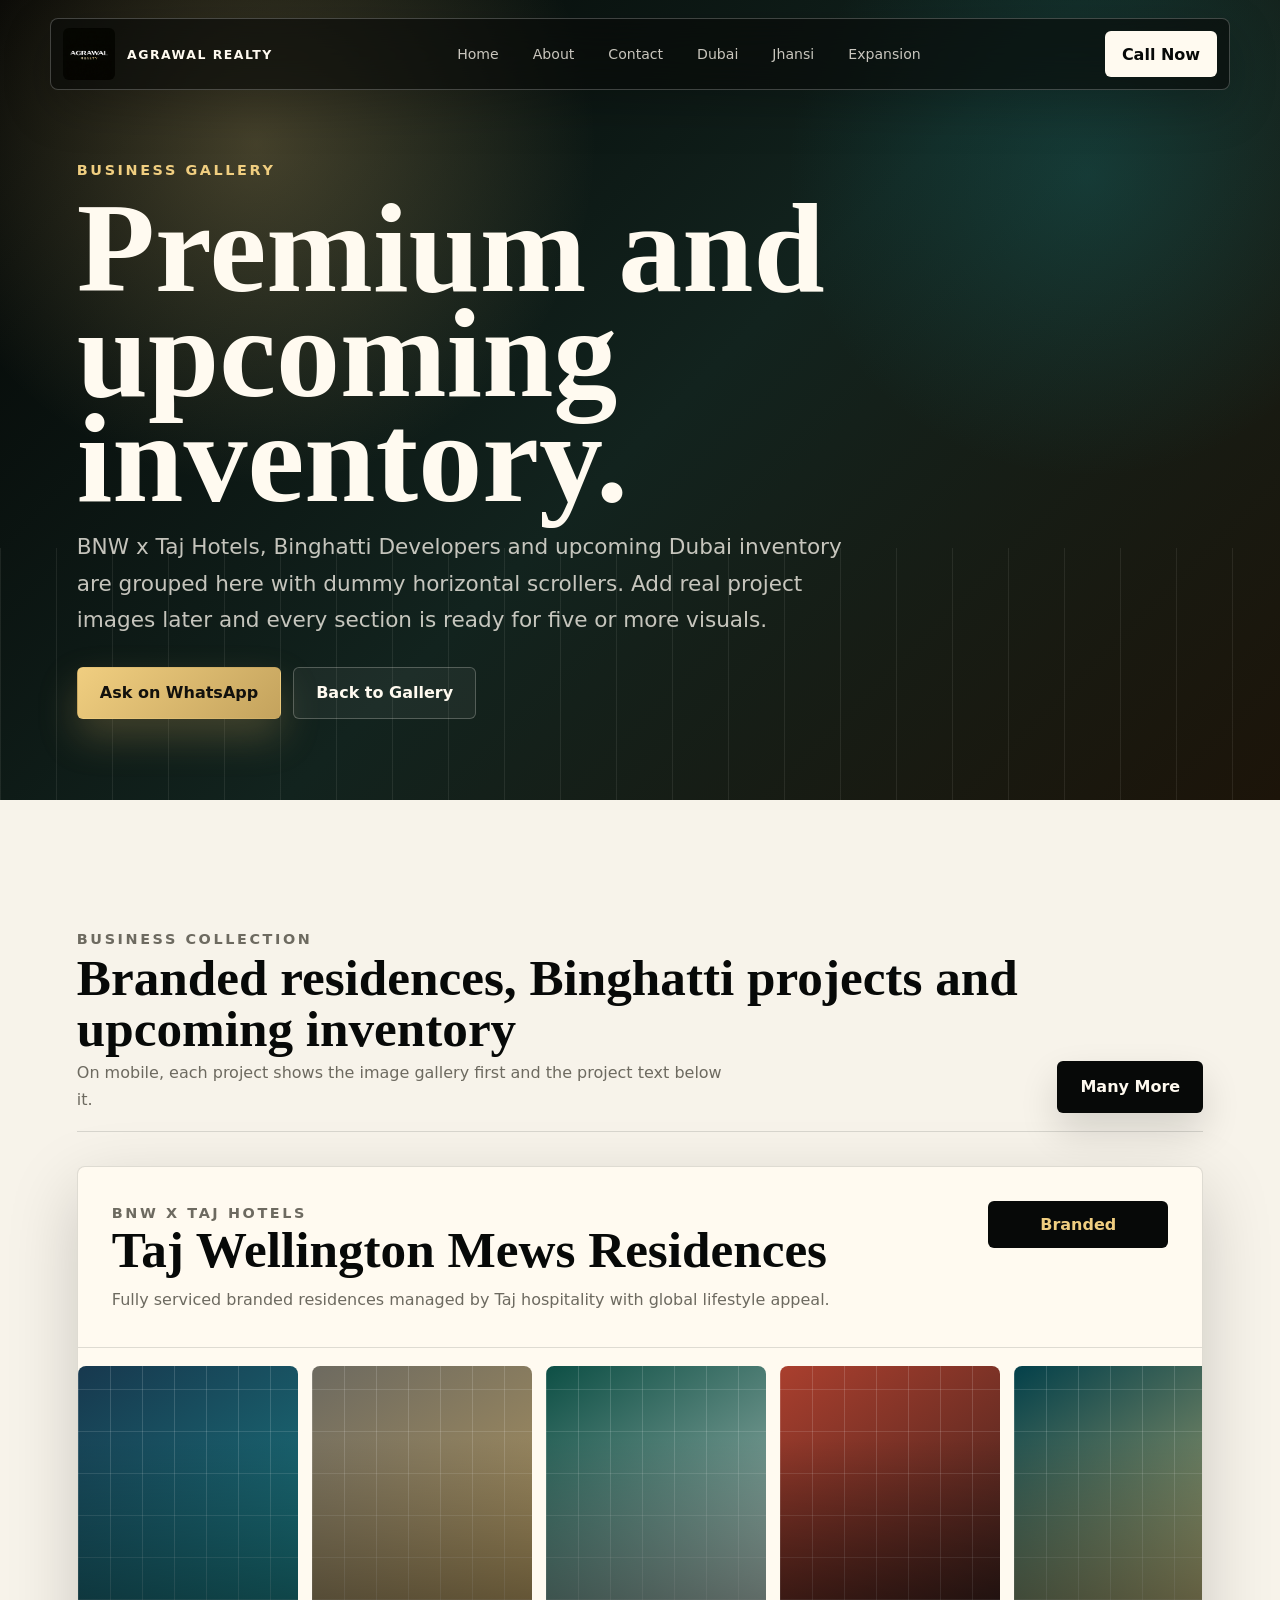
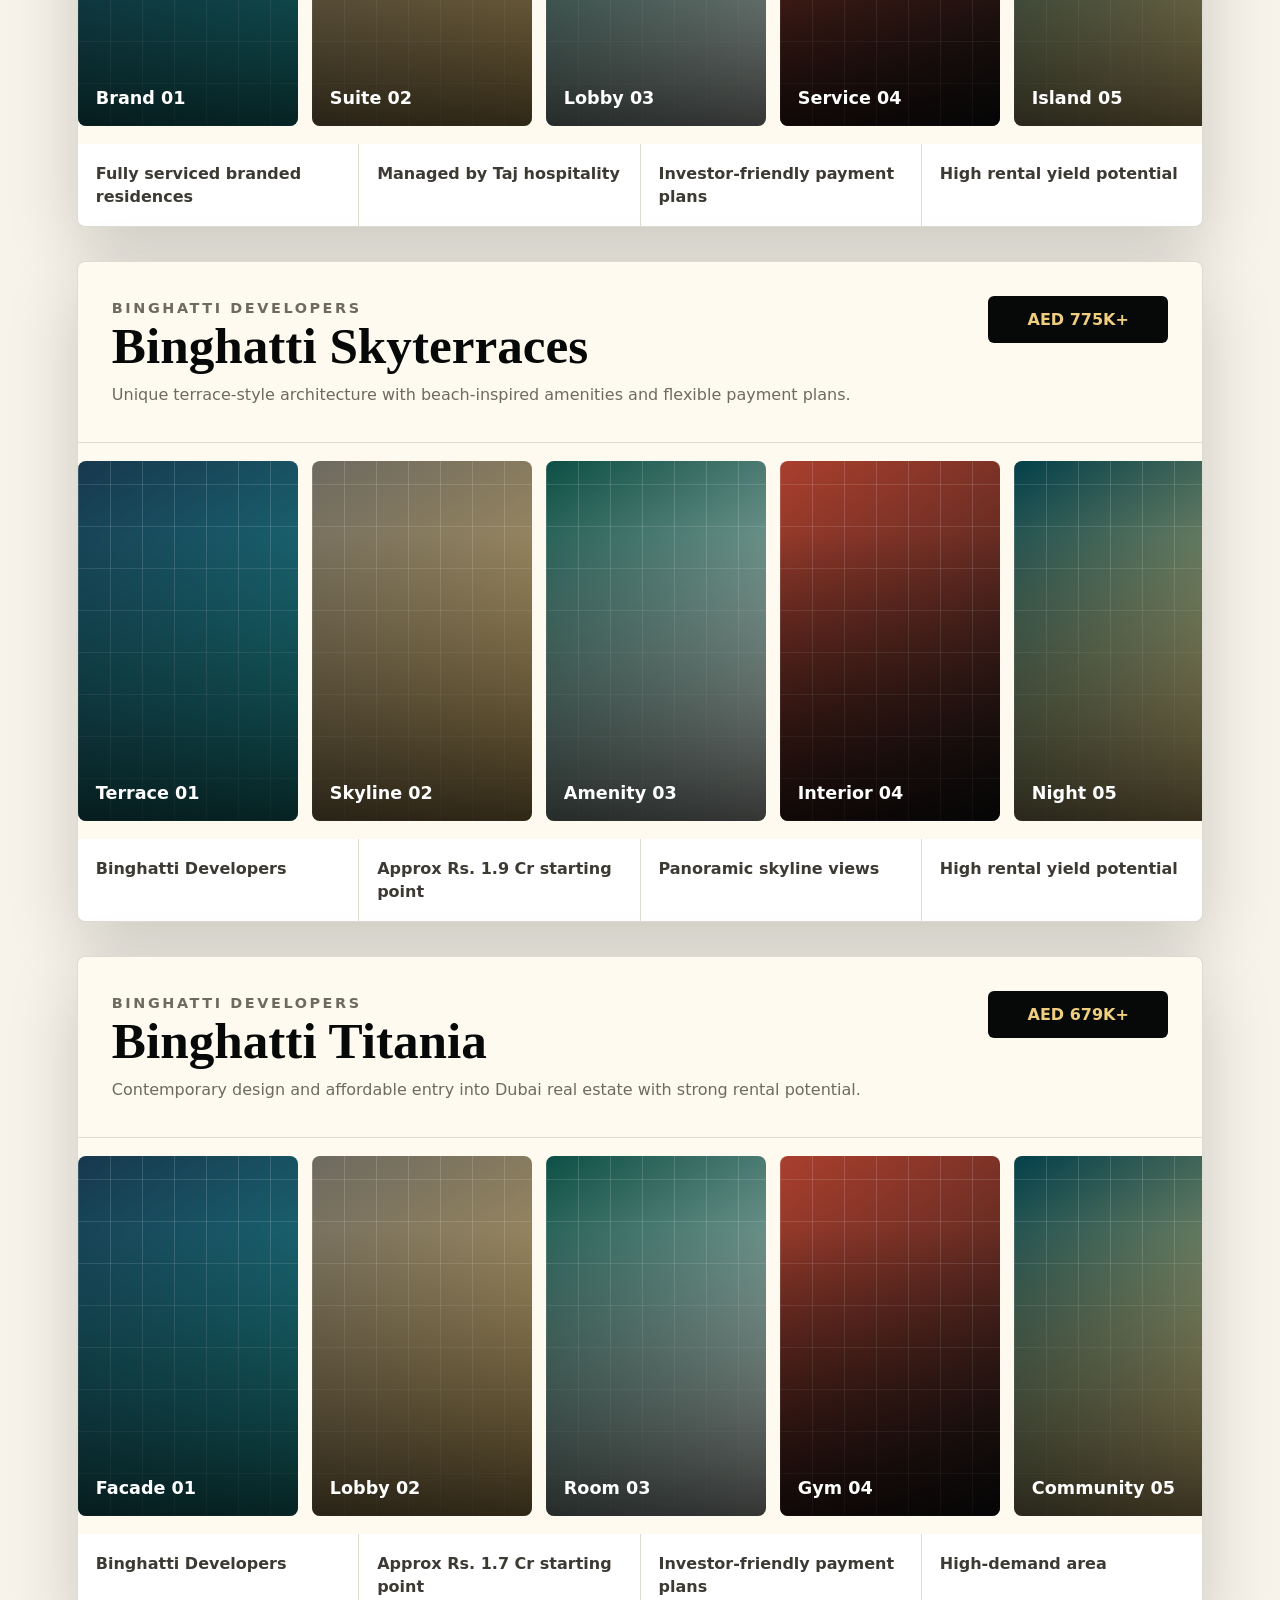
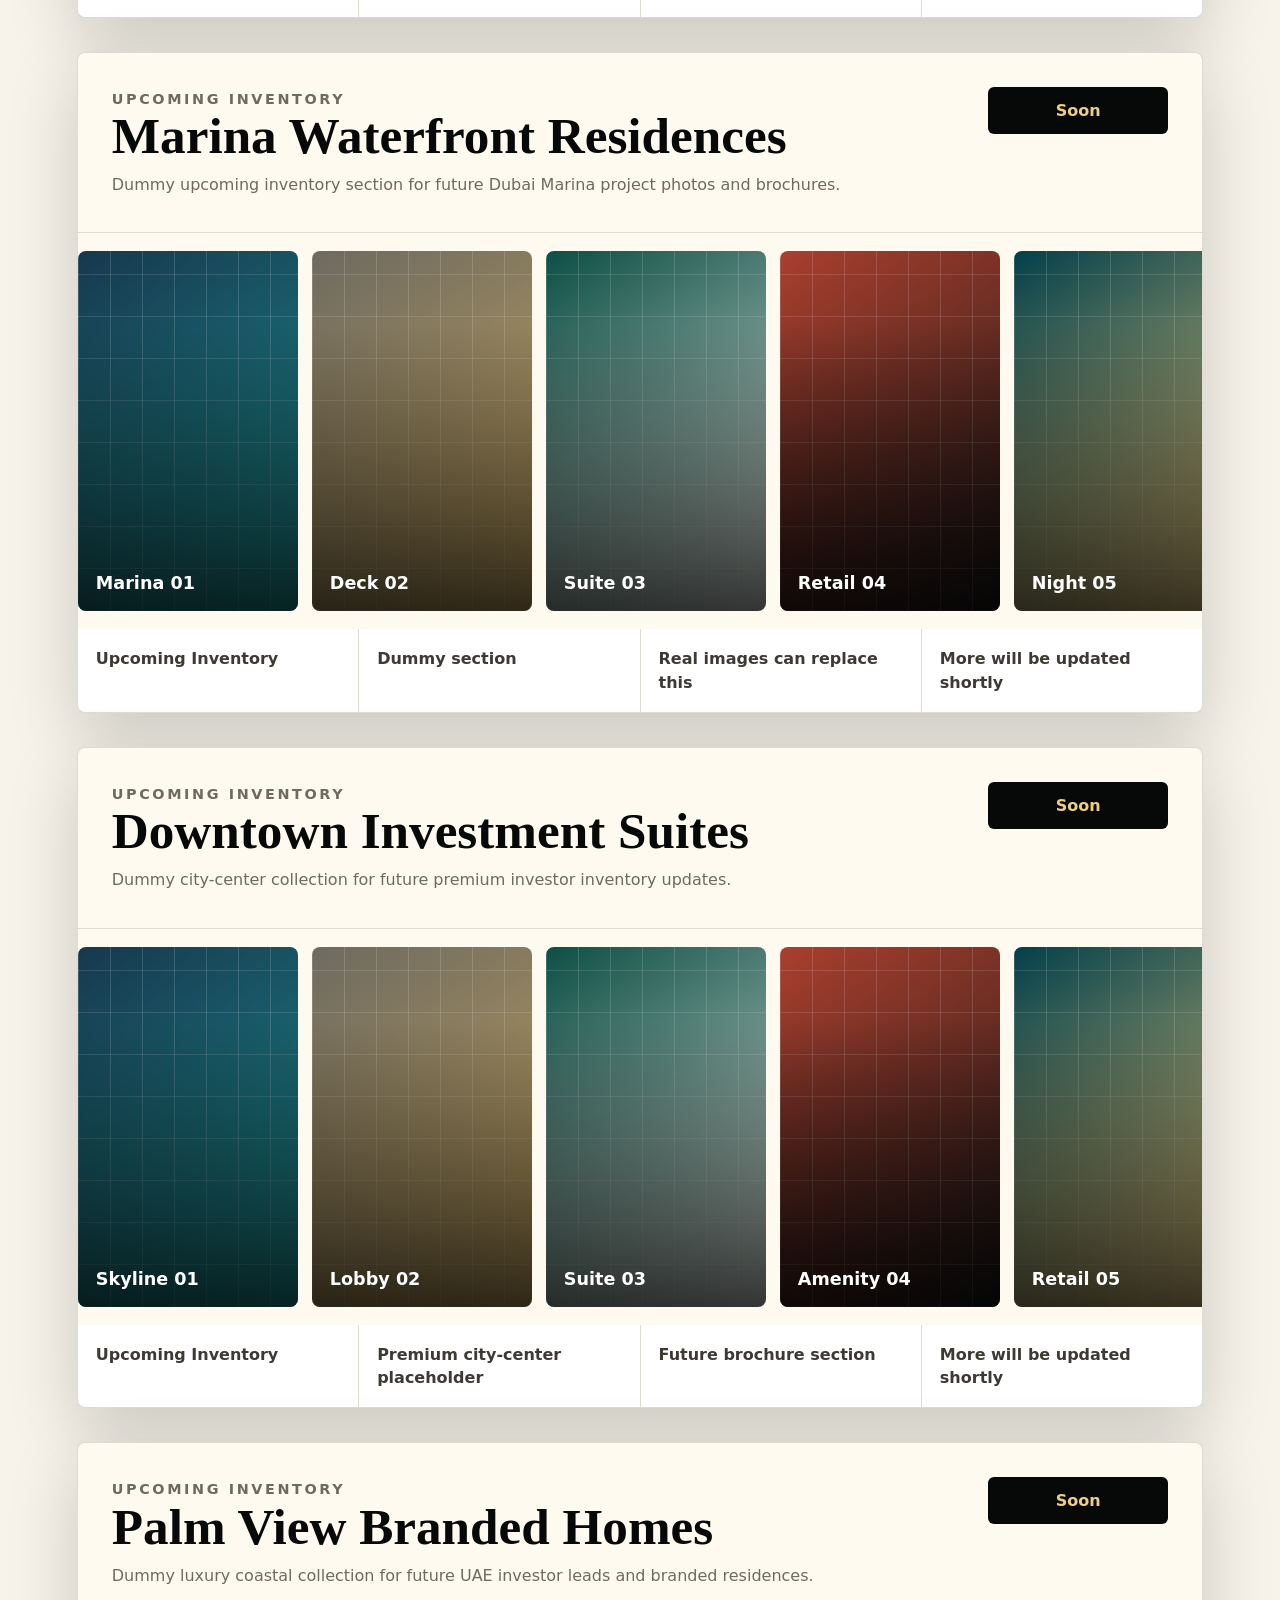
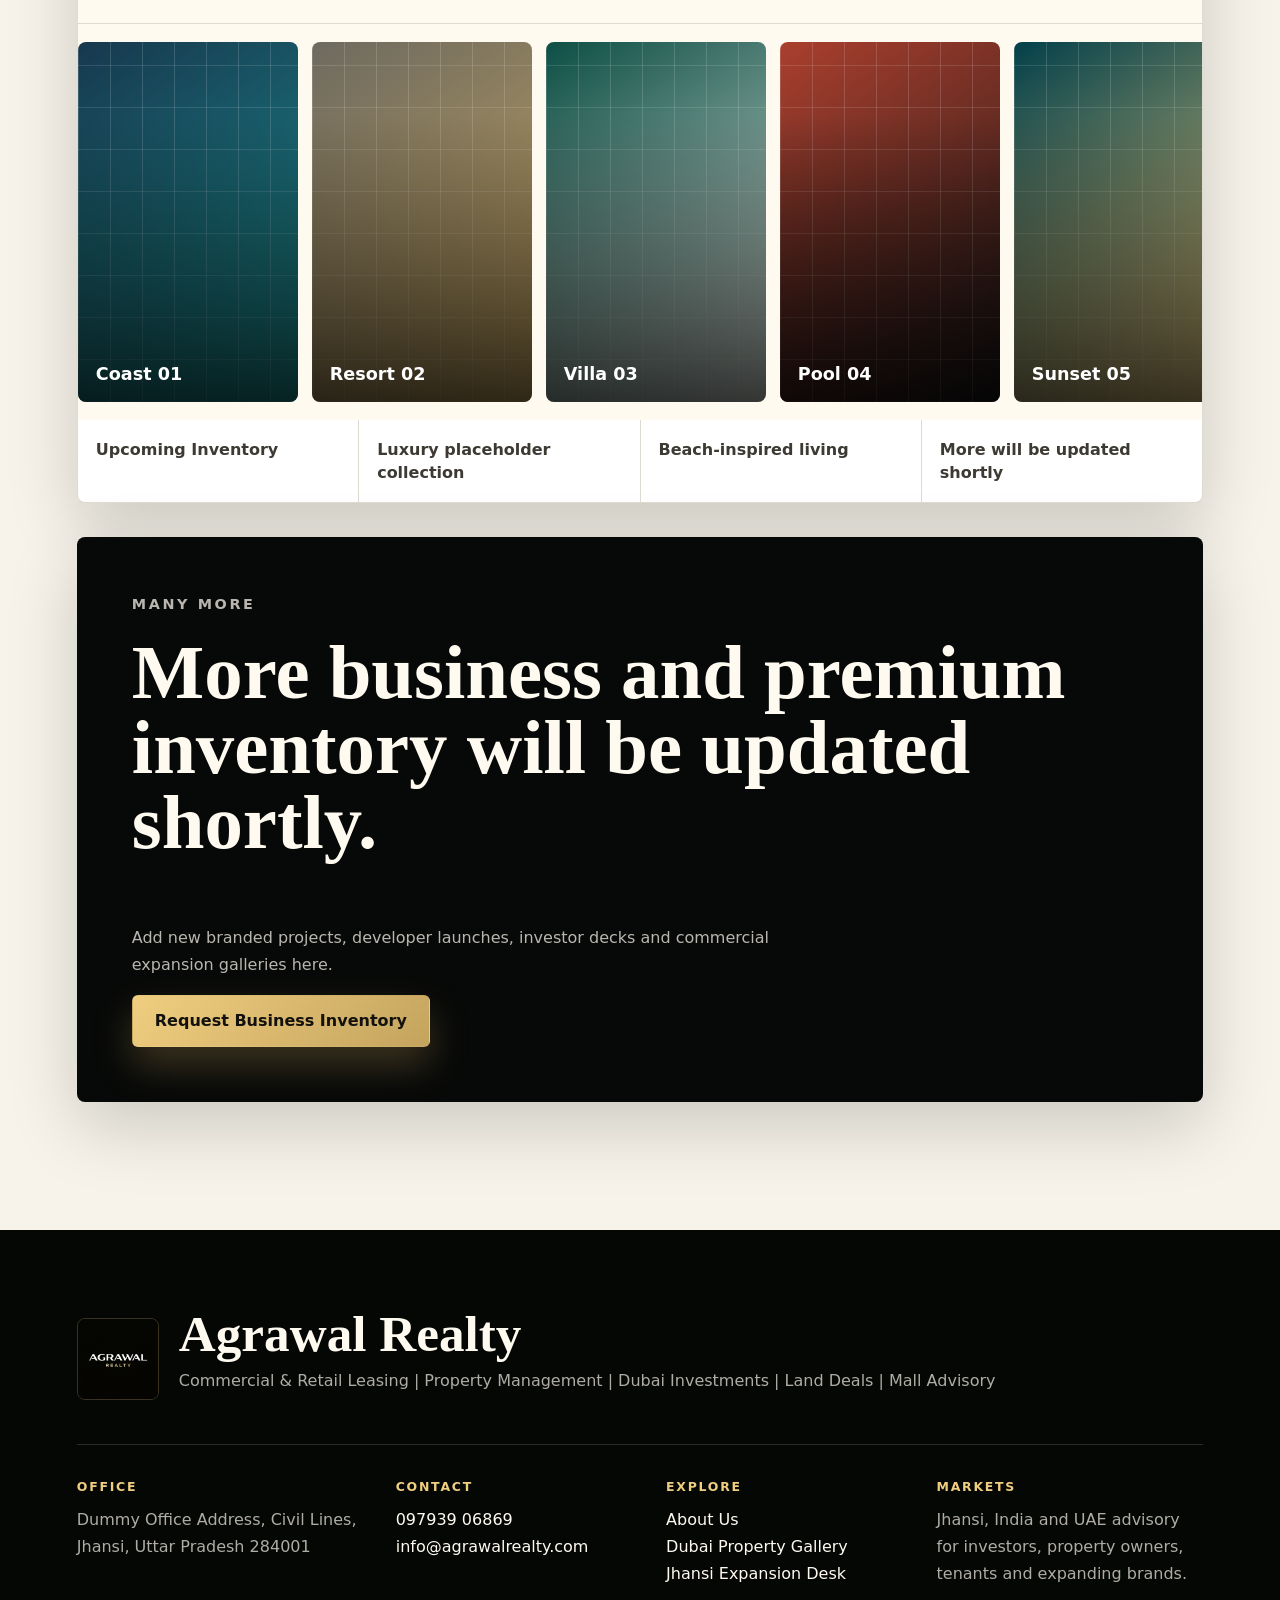
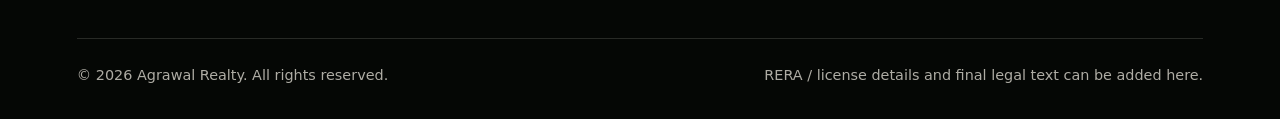
==== commit 3a9cc3ac: "add code fix it and more" ====
--- a/business-gallery.html
+++ b/business-gallery.html
@@ -21,10 +21,12 @@
         <span>Agrawal Realty</span>
       </a>
       <nav class="site-nav" aria-label="Primary navigation">
-        <a href="index.html#dubai">Dubai</a>
-        <a href="index.html#jhansi">Jhansi</a>
-        <a href="dubai-gallery.html">Property</a>
-        <a href="business-gallery.html">Business</a>
+        <a href="index.html">Home</a>
+        <a href="index.html#about">About</a>
+        <a href="index.html#contact">Contact</a>
+        <a href="dubai-gallery.html">Dubai</a>
+        <a href="jhansi-expansion.html">Jhansi</a>
+        <a href="business-gallery.html">Expansion</a>
       </nav>
       <a class="nav-cta" href="tel:+919793906869">Call Now</a>
     </header>
--- a/styles.css
+++ b/styles.css
@@ -1195,6 +1195,7 @@
   line-height: 1.7;
 }
 
+/* btn whatsapp and instagram */
 .floating-actions {
   position: fixed;
   right: 18px;
@@ -1202,6 +1203,17 @@
   z-index: 60;
   display: flex;
   gap: 10px;
+  opacity: 0;          
+  transform: translateY(20px);
+  pointer-events: none;
+  transition: all 0.3s ease;
+}
+
+/* when visible */
+.floating-actions.show {
+  opacity: 1;
+  transform: translateY(0);
+  pointer-events: auto;
 }
 
 .float-btn {
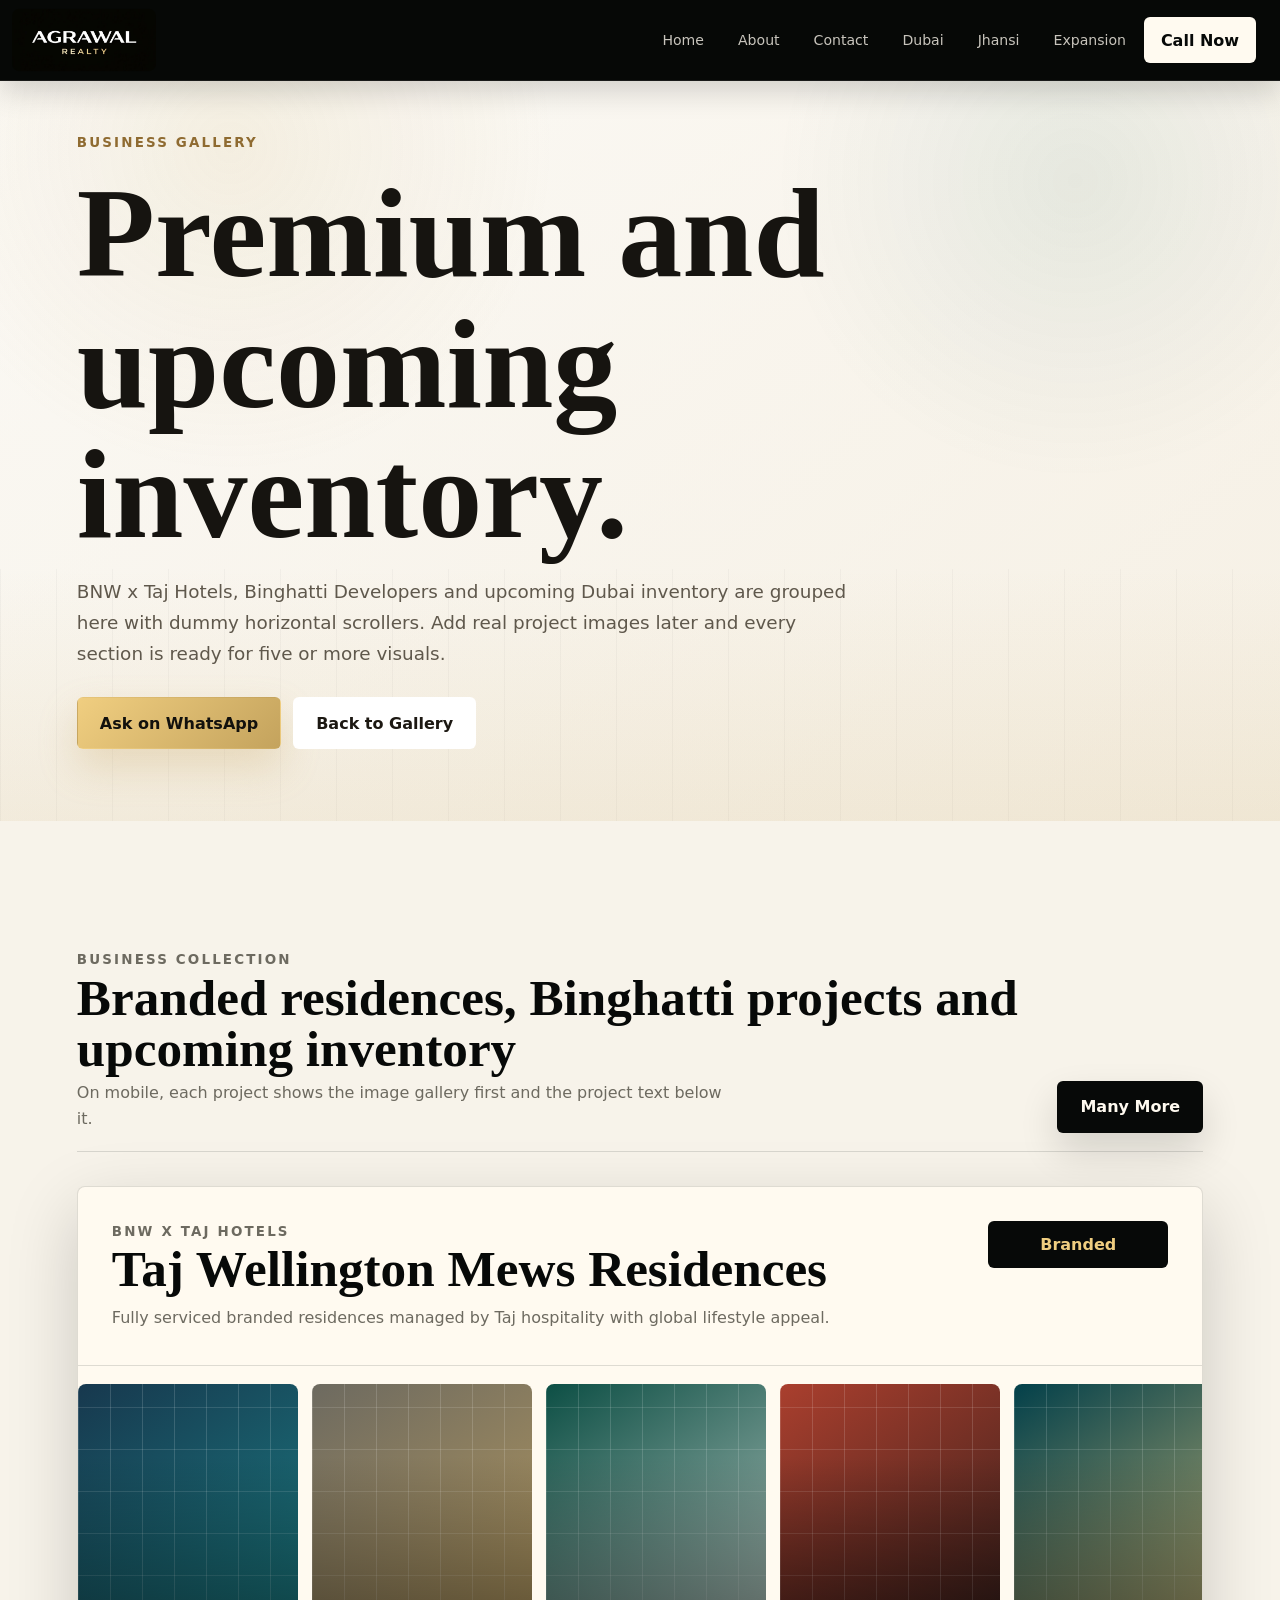
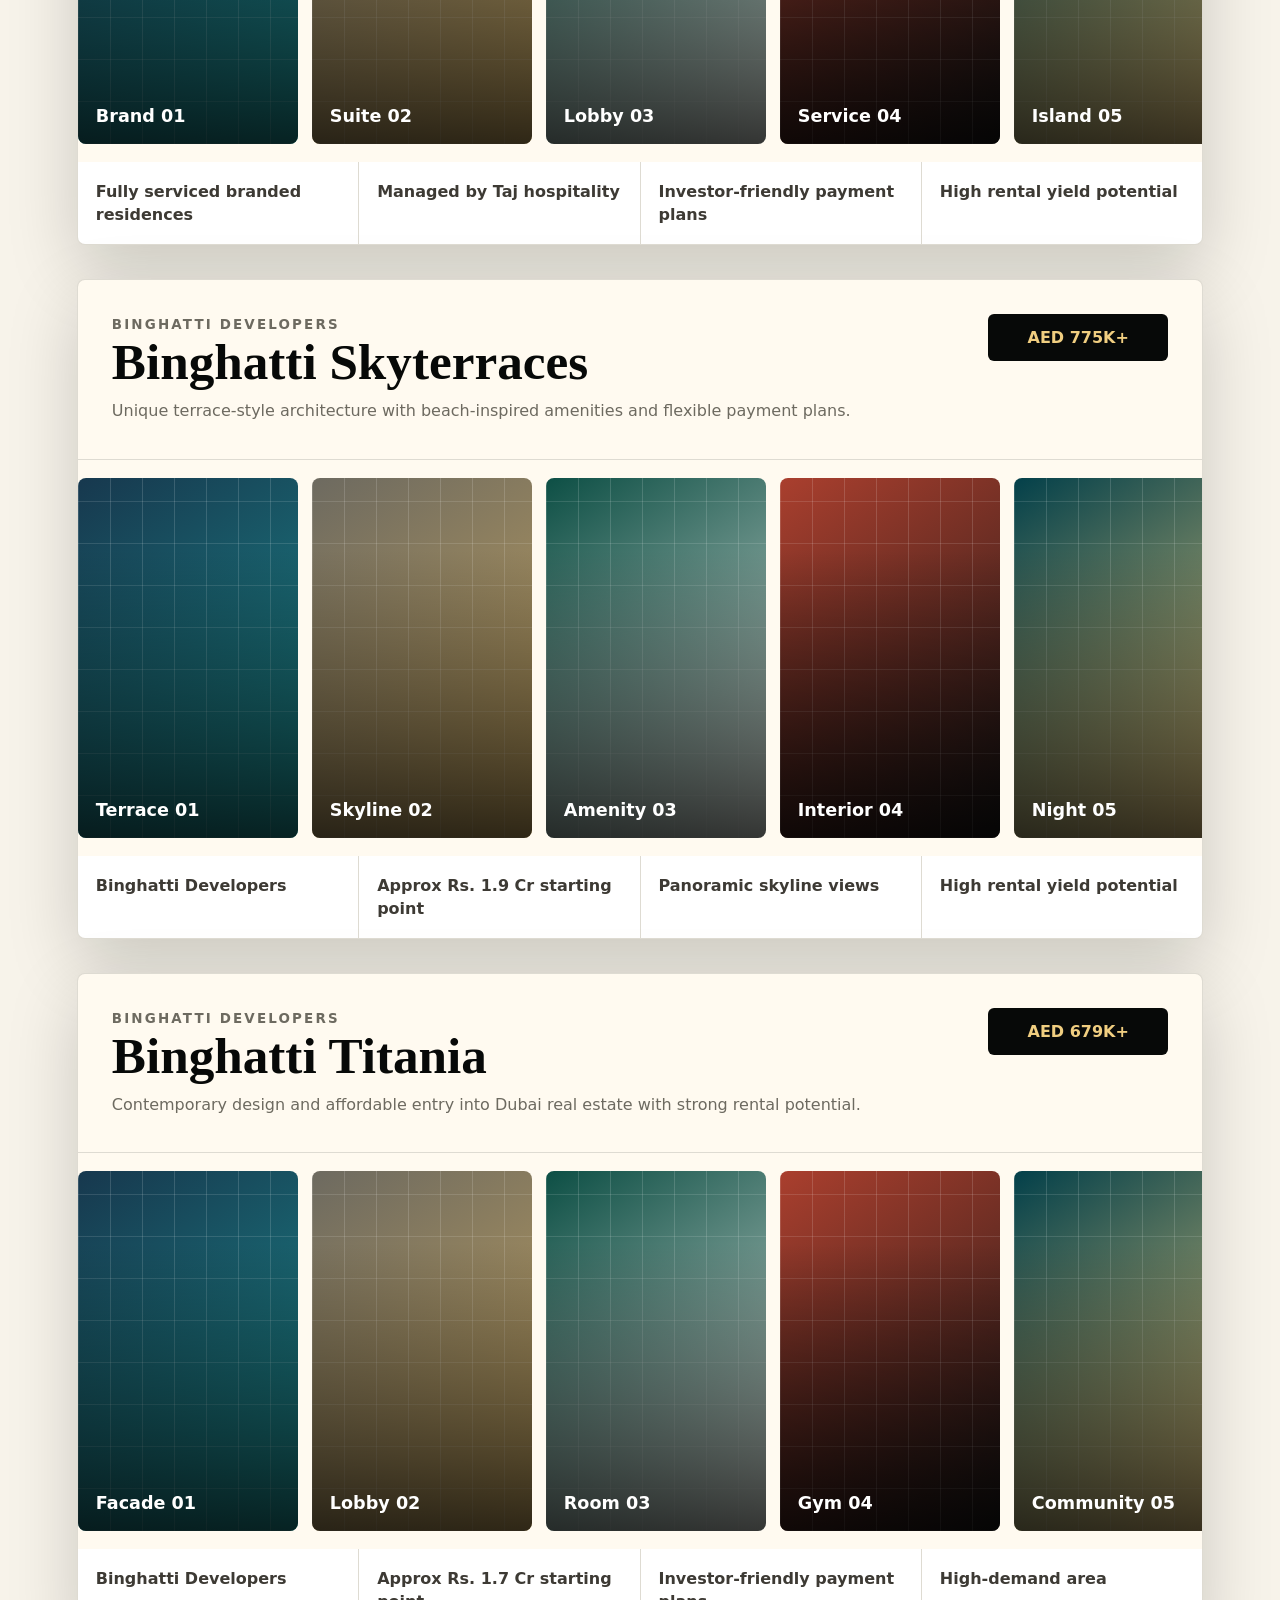
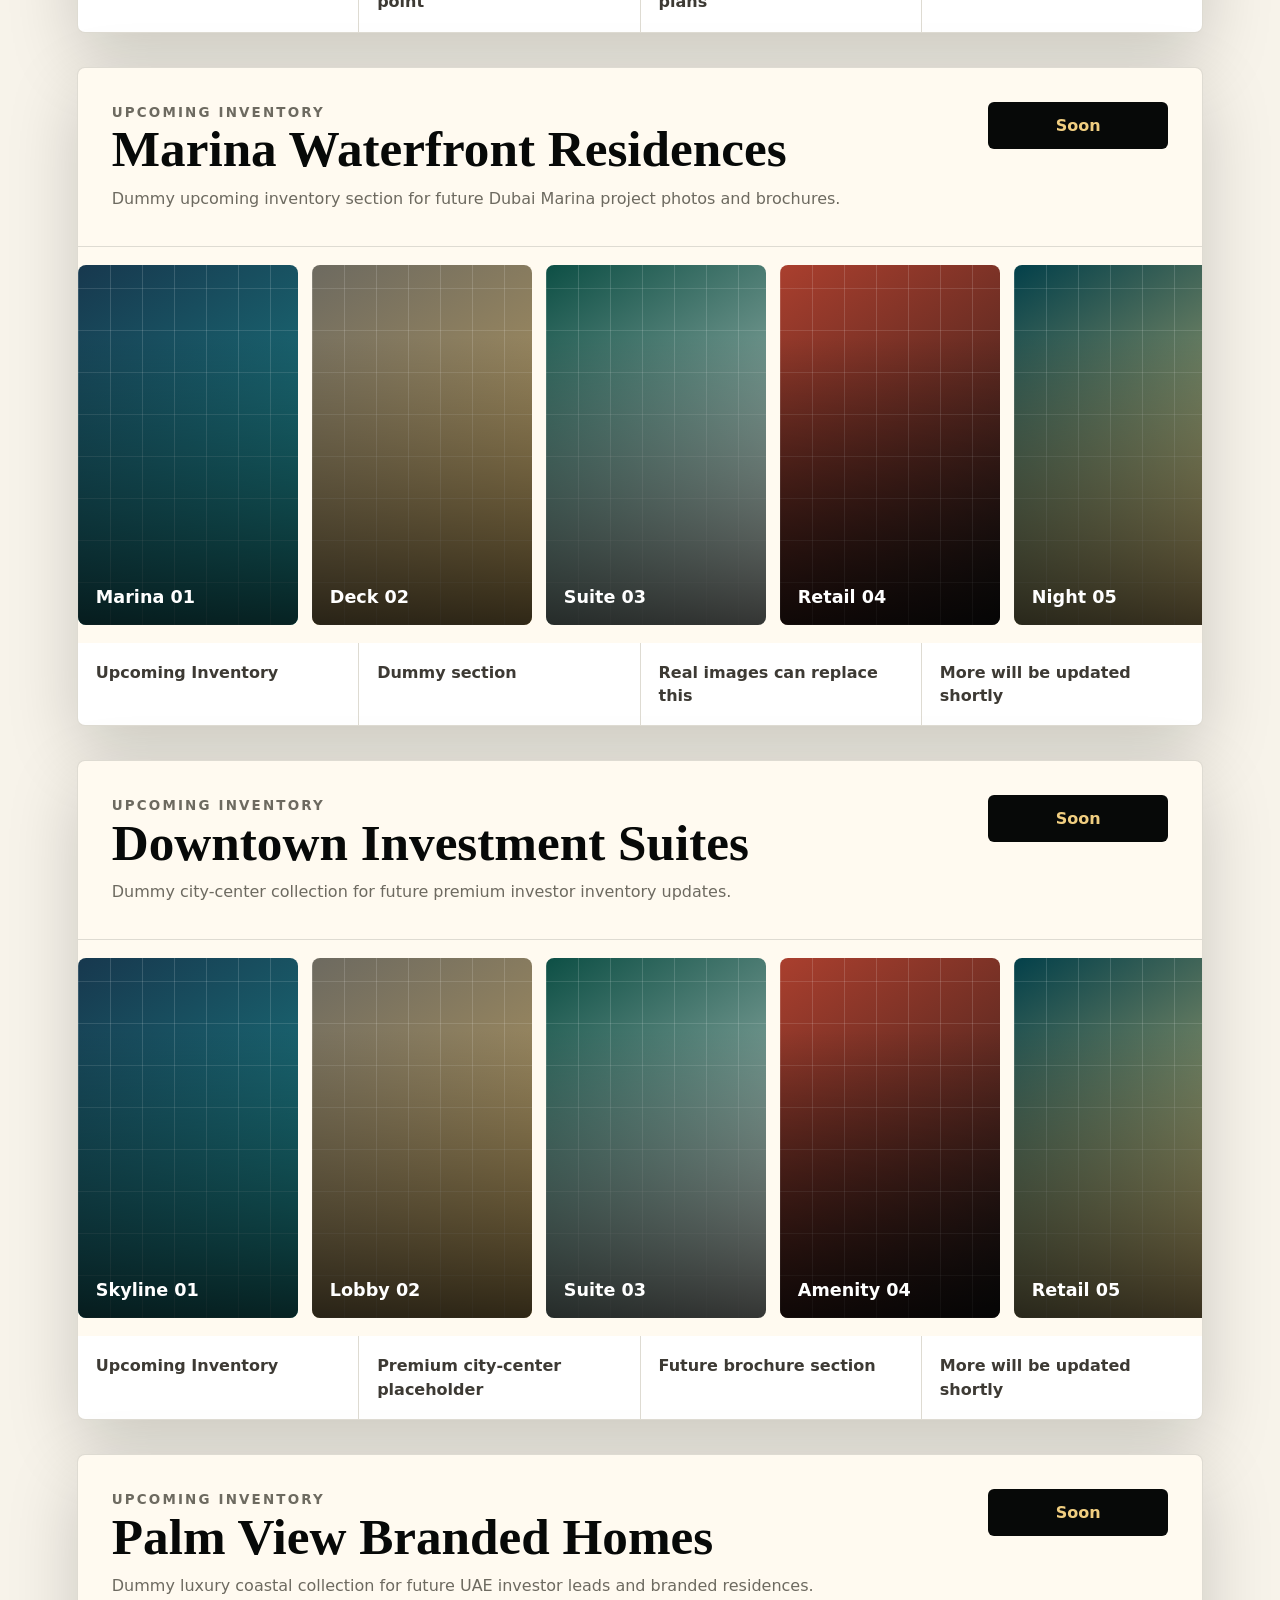
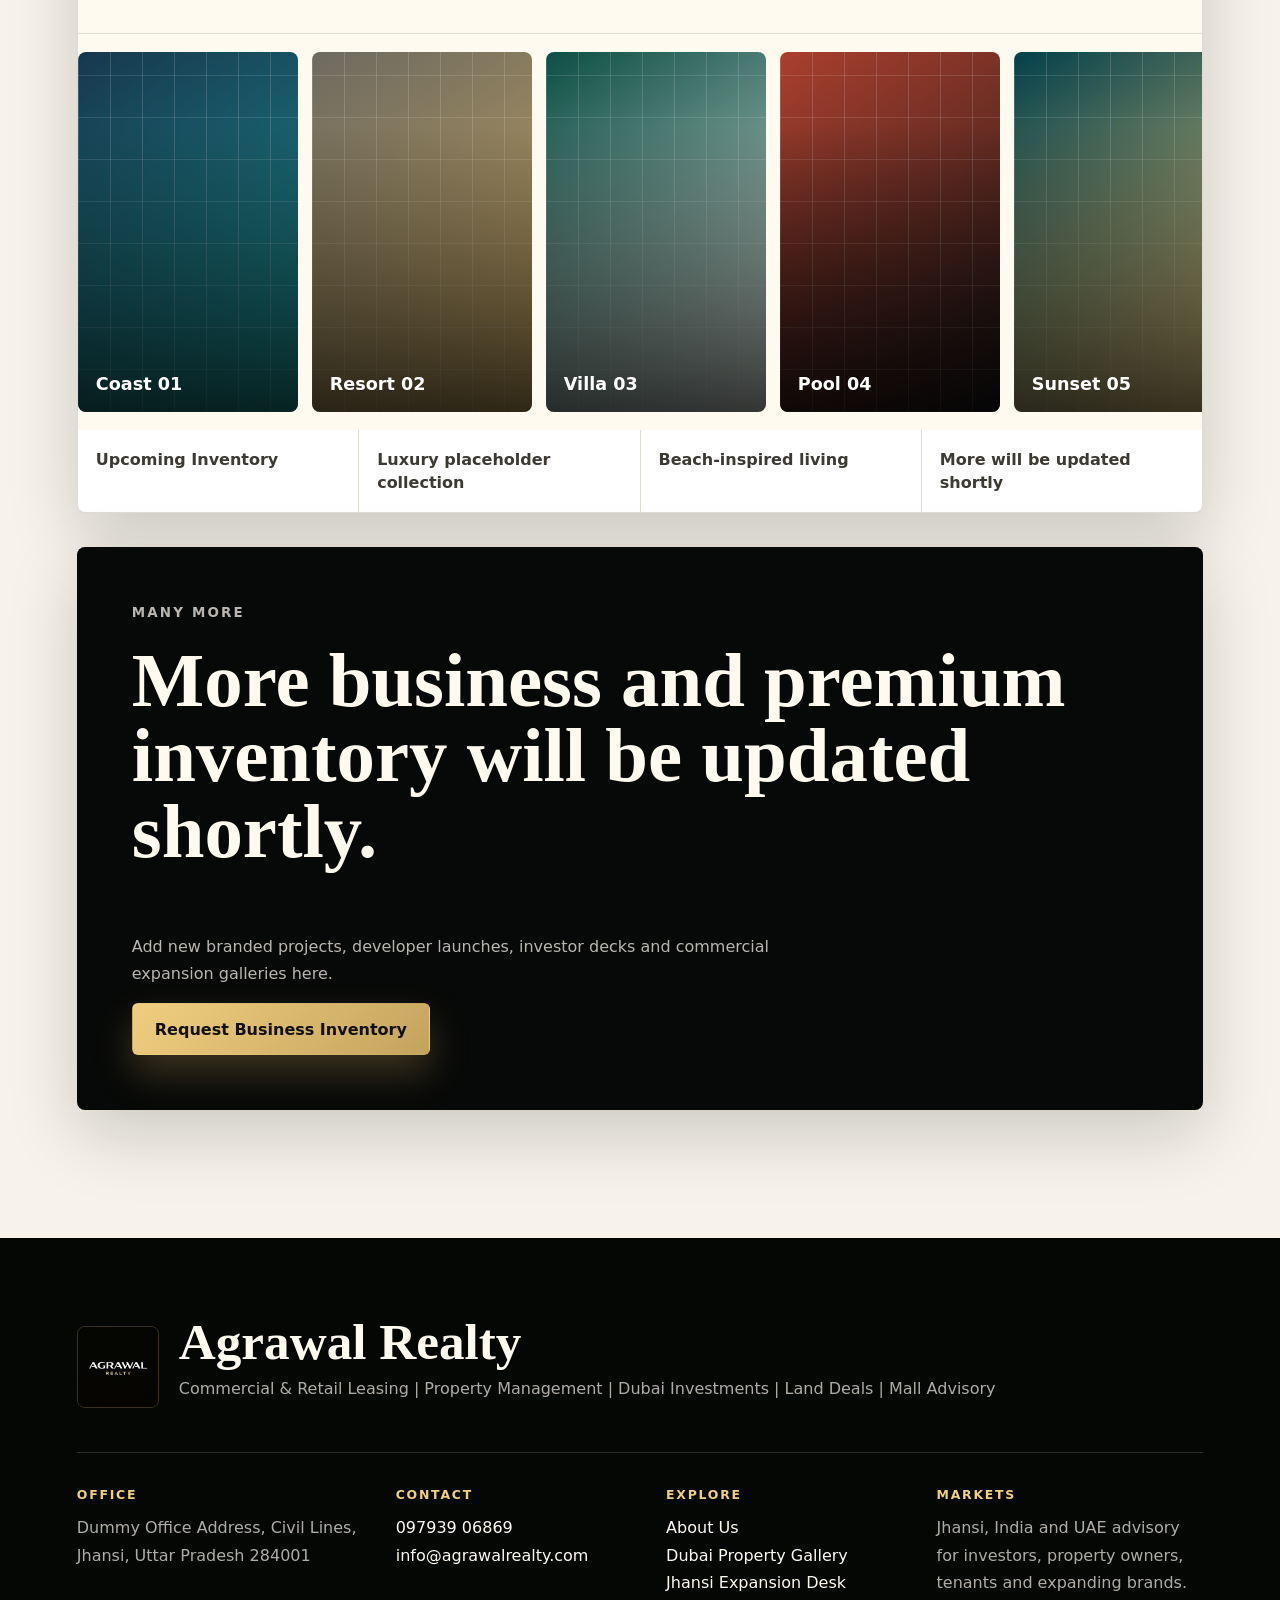
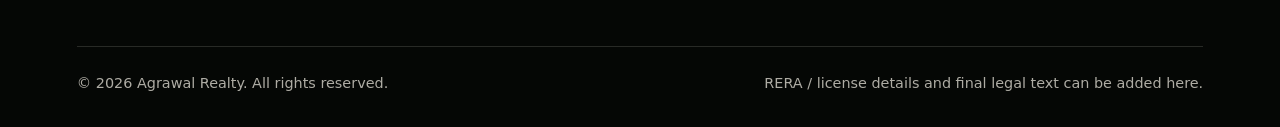
==== commit 9c3e1810: "add image and code fix" ====
--- a/business-gallery.html
+++ b/business-gallery.html
@@ -16,11 +16,15 @@
     </div>
 
     <header class="site-header">
+      <button class="menu-toggle" type="button" aria-expanded="false" aria-controls="primary-navigation" aria-label="Open navigation">
+        <span></span>
+        <span></span>
+        <span></span>
+      </button>
       <a class="brand" href="index.html" aria-label="Agrawal Realty home">
         <img src="assets/agrawallogo.jpg" alt="" />
-        <span>Agrawal Realty</span>
       </a>
-      <nav class="site-nav" aria-label="Primary navigation">
+      <nav class="site-nav" id="primary-navigation" aria-label="Primary navigation">
         <a href="index.html">Home</a>
         <a href="index.html#about">About</a>
         <a href="index.html#contact">Contact</a>
--- a/styles.css
+++ b/styles.css
@@ -108,23 +108,20 @@
 
 .site-header {
   position: fixed;
-  top: 18px;
-  left: 50%;
+  top: 0;
+  left: 0;
   z-index: 50;
-  width: min(1180px, calc(100% - 32px));
-  height: 72px;
+  width: 100%;
+  min-height: 78px;
   display: flex;
   align-items: center;
-  justify-content: space-between;
+  justify-content: flex-start;
   gap: 18px;
-  padding: 10px 12px;
-  border: 1px solid rgba(255, 255, 255, 0.22);
-  border-radius: 8px;
-  background: rgba(8, 10, 9, 0.64);
+  padding: 14px 24px;
+  border-bottom: 1px solid rgba(255, 255, 255, 0.08);
+  background: #060806;
   color: var(--pearl);
-  backdrop-filter: blur(22px);
-  box-shadow: 0 16px 48px rgba(0, 0, 0, 0.22);
-  transform: translateX(-50%);
+  box-shadow: 0 10px 30px rgba(0, 0, 0, 0.16);
 }
 
 .brand {
@@ -137,6 +134,7 @@
   letter-spacing: 0.12em;
   font-size: 0.78rem;
   flex: 0 0 auto;
+  margin-right: auto;
 }
 
 .brand span,
@@ -149,10 +147,43 @@
 }
 
 .brand img {
-  width: 52px;
+  width: 120px;
   height: 52px;
   object-fit: cover;
+  transform: scale(1.2); /* zoom effect */
   border-radius: 6px;
+}
+
+.menu-toggle {
+  display: none;
+  width: 46px;
+  height: 46px;
+  padding: 0;
+  border: 0;
+  background: transparent;
+  cursor: pointer;
+}
+
+.menu-toggle span {
+  display: block;
+  width: 22px;
+  height: 2px;
+  margin: 5px auto;
+  border-radius: 999px;
+  background: var(--pearl);
+  transition: transform 0.28s ease, opacity 0.2s ease;
+}
+
+.site-header.nav-open .menu-toggle span:nth-child(1) {
+  transform: translateY(7px) rotate(45deg);
+}
+
+.site-header.nav-open .menu-toggle span:nth-child(2) {
+  opacity: 0;
+}
+
+.site-header.nav-open .menu-toggle span:nth-child(3) {
+  transform: translateY(-7px) rotate(-45deg);
 }
 
 .site-nav {
@@ -190,14 +221,15 @@
 
 .hero {
   position: relative;
-  min-height: 96vh;
-  display: grid;
-  grid-template-columns: minmax(0, 1fr) minmax(280px, 380px);
-  align-items: end;
-  gap: 34px;
-  padding: clamp(140px, 16vh, 190px) clamp(20px, 6vw, 82px) clamp(70px, 10vh, 96px);
+  min-height: 88vh;
+  display: grid;
+  grid-template-columns: minmax(0, 1.15fr) minmax(320px, 430px);
+  align-items: center;
+  gap: clamp(28px, 4vw, 72px);
+  padding: clamp(118px, 14vh, 158px) clamp(20px, 6vw, 82px) clamp(54px, 8vh, 84px);
   overflow: hidden;
   isolation: isolate;
+  background: linear-gradient(180deg, #f7f3ea 0%, #f4efe4 100%);
 }
 
 .hero::before {
@@ -206,35 +238,35 @@
   inset: 0;
   z-index: -3;
   background:
-    radial-gradient(circle at 18% 20%, rgba(196, 163, 93, 0.28), transparent 28%),
-    radial-gradient(circle at 85% 18%, rgba(27, 143, 144, 0.24), transparent 25%),
-    linear-gradient(140deg, #040504 0%, #0d1512 47%, #14100a 100%);
+    radial-gradient(circle at 14% 22%, rgba(196, 163, 93, 0.12), transparent 28%),
+    radial-gradient(circle at 82% 18%, rgba(13, 79, 69, 0.08), transparent 22%),
+    linear-gradient(140deg, rgba(255, 255, 255, 0.58) 0%, rgba(246, 240, 228, 0.74) 100%);
 }
 
 .hero::after {
   content: "";
   position: absolute;
-  inset: auto -5vw -16vh -5vw;
+  inset: auto -5vw -14vh -5vw;
   z-index: -2;
-  height: 42vh;
-  background:
-    linear-gradient(180deg, transparent, rgba(7, 9, 8, 0.95)),
-    repeating-linear-gradient(90deg, rgba(240, 206, 128, 0.1) 0 1px, transparent 1px 11vw);
+  height: 28vh;
+  background:
+    linear-gradient(180deg, transparent, rgba(196, 163, 93, 0.12)),
+    linear-gradient(90deg, transparent 0%, rgba(255, 255, 255, 0.58) 38%, transparent 72%);
   transform: skewY(-3deg);
 }
 
 .hero-content {
-  max-width: 940px;
+  max-width: 760px;
   animation: revealUp 1s ease both;
 }
 
 .eyebrow {
   margin: 0 0 18px;
-  color: var(--gold-bright);
+  color: #8f6b31;
   font-weight: 800;
-  font-size: clamp(0.78rem, 1.4vw, 0.9rem);
+  font-size: clamp(0.74rem, 1.2vw, 0.84rem);
   text-transform: uppercase;
-  letter-spacing: 0.18em;
+  letter-spacing: 0.16em;
 }
 
 h1,
@@ -245,26 +277,28 @@
 }
 
 h1 {
-  margin-bottom: 18px;
+  margin-bottom: 16px;
   font-family: Georgia, "Times New Roman", serif;
-  font-size: clamp(4.2rem, 14vw, 13rem);
-  line-height: 0.82;
+  font-size: clamp(2.7rem, 5.1vw, 4.7rem);
+  line-height: 1.02;
   letter-spacing: 0;
   overflow-wrap: anywhere;
+  color: #161410;
 }
 
 .hero-copy {
-  max-width: 740px;
-  margin-bottom: 32px;
-  color: rgba(255, 250, 240, 0.78);
-  font-size: clamp(1.08rem, 2vw, 1.42rem);
-  line-height: 1.62;
+  max-width: 620px;
+  margin-bottom: 26px;
+  color: #5f584c;
+  font-size: clamp(0.98rem, 1.45vw, 1.12rem);
+  line-height: 1.75;
 }
 
 .hero-actions {
   display: flex;
   flex-wrap: wrap;
   gap: 12px;
+  margin-bottom: 28px;
 }
 
 .button {
@@ -300,10 +334,17 @@
   box-shadow: 0 18px 38px rgba(196, 163, 93, 0.28);
 }
 
+.button-light {
+  border-color: rgba(7, 9, 8, 0.1);
+  background: rgba(255, 255, 255, 0.72);
+  color: #1c1812;
+  box-shadow: 0 14px 32px rgba(7, 9, 8, 0.08);
+}
+
 .button-ghost {
-  border-color: rgba(255, 250, 240, 0.24);
-  color: var(--pearl);
-  background: rgba(255, 255, 255, 0.05);
+  background-color: white;
+  color: #1c1812;
+
 }
 
 .button-dark {
@@ -312,89 +353,179 @@
   box-shadow: 0 18px 38px rgba(7, 9, 8, 0.14);
 }
 
-.hero-panel {
-  max-width: 390px;
-  padding: 24px;
-  border: 1px solid rgba(255, 255, 255, 0.16);
+.hero-stat-row {
+  display: grid;
+  grid-template-columns: repeat(2, minmax(0, 1fr));
+  gap: 16px;
+  max-width: 760px;
+}
+
+.hero-stat-row article {
+  padding: 14px 18px;
+  border: 1px solid rgba(7, 9, 8, 0.08);
   border-radius: 8px;
-  background: rgba(255, 250, 240, 0.08);
-  backdrop-filter: blur(18px);
-  animation: revealUp 1s 0.15s ease both;
-}
-
-.hero-panel span {
+  background: rgba(255, 255, 255, 0.6);
+}
+
+.hero-stat-row span,
+.hero-profile-label,
+.hero-profile-note span,
+.vision-card span {
   display: block;
-  color: var(--gold-bright);
+  color: #8f6b31;
   font-weight: 800;
   text-transform: uppercase;
   letter-spacing: 0.14em;
-  font-size: 0.72rem;
-}
-
-.hero-panel strong {
+  font-size: 0.68rem;
+}
+
+.hero-stat-row strong {
   display: block;
-  margin: 12px 0;
-  font-size: clamp(2.5rem, 5vw, 4rem);
+  margin: 8px 0 6px;
+  font-family: Georgia, "Times New Roman", serif;
+  font-size: clamp(1.25rem, 2vw, 1.7rem);
   line-height: 1;
-}
-
-.hero-panel p {
+  color: #17130f;
+}
+
+.hero-stat-row p {
   margin-bottom: 0;
-  color: rgba(255, 250, 240, 0.72);
-  line-height: 1.7;
+  color: #625b4f;
+  line-height: 1.6;
+  font-size: 0.92rem;
+}
+
+.hero-profile {
+  position: relative;
+  display: grid;
+  gap: 0;
+  align-self: stretch;
+  border: 1px solid rgba(7, 9, 8, 0.08);
+  border-radius: 10px;
+  overflow: hidden;
+  background: #f9f5ec;
+  box-shadow: 0 24px 60px rgba(7, 9, 8, 0.1);
+  animation: revealUp 1s 0.15s ease both;
+}
+
+.hero-profile::after {
+  content: "";
+  position: absolute;
+  inset: 0;
+  background:
+    linear-gradient(180deg, transparent 40%, rgba(255, 255, 255, 0.28)),
+    linear-gradient(135deg, rgba(196, 163, 93, 0.04), transparent 38%);
+  pointer-events: none;
+}
+
+.hero-profile-media {
+  position: relative;
+  min-height: 380px;
+  background:
+    radial-gradient(circle at 50% 20%, rgba(240, 206, 128, 0.18), transparent 26%),
+    linear-gradient(160deg, #e7decd 0%, #d4c5a8 48%, #f3ede1 100%);
+}
+
+.hero-profile-media img {
+  width: 100%;
+  height: 100%;
+  min-height: 380px;
+  object-fit: cover;
+}
+
+.hero-profile-body {
+  position: relative;
+  z-index: 1;
+  display: grid;
+  gap: 10px;
+  padding: 24px;
+}
+
+.hero-profile h2 {
+  margin-bottom: 0;
+  font-family: Georgia, "Times New Roman", serif;
+  font-size: clamp(1.8rem, 3vw, 2.6rem);
+  line-height: 1;
+  color: #161410;
+}
+
+.hero-profile-role {
+  margin-bottom: 0;
+  color: #5b5447;
+  font-weight: 700;
+  font-size: 0.96rem;
+}
+
+.hero-profile-body > p:last-of-type {
+  margin-bottom: 0;
+  color: #635c50;
+  line-height: 1.68;
+  font-size: 0.98rem;
+}
+
+.hero-profile-note {
+  margin-top: 6px;
+  padding-top: 16px;
+  border-top: 1px solid rgba(7, 9, 8, 0.08);
+}
+
+.hero-profile-note p {
+  margin: 10px 0 0;
+  color: #635c50;
+  line-height: 1.62;
+  font-size: 0.94rem;
 }
 
 .hero-visual {
   position: absolute;
   inset: 0;
   z-index: -1;
-  opacity: 0.72;
+  opacity: 1;
   pointer-events: none;
 }
 
-.tower {
+.hero-glow {
   position: absolute;
-  bottom: 13vh;
-  width: clamp(78px, 10vw, 150px);
-  background:
-    repeating-linear-gradient(180deg, transparent 0 18px, rgba(255, 250, 240, 0.18) 18px 20px),
-    linear-gradient(180deg, rgba(255, 255, 255, 0.1), rgba(255, 255, 255, 0.03));
-  border: 1px solid rgba(255, 255, 255, 0.16);
-  box-shadow: inset 0 0 0 1px rgba(240, 206, 128, 0.08), 0 0 70px rgba(27, 143, 144, 0.16);
-}
-
-.tower-one {
-  right: 16vw;
-  height: 48vh;
-}
-
-.tower-two {
-  right: 6vw;
-  height: 64vh;
-}
-
-.tower-three {
-  right: 29vw;
-  height: 36vh;
-}
-
-.waterline {
+  border-radius: 999px;
+  filter: blur(8px);
+}
+
+.hero-glow-one {
+  right: 8vw;
+  top: 14vh;
+  width: 26vw;
+  height: 26vw;
+  min-width: 220px;
+  min-height: 220px;
+  background: radial-gradient(circle, rgba(196, 163, 93, 0.14), transparent 68%);
+}
+
+.hero-glow-two {
+  left: -4vw;
+  bottom: 10vh;
+  width: 28vw;
+  height: 28vw;
+  min-width: 240px;
+  min-height: 240px;
+  background: radial-gradient(circle, rgba(13, 79, 69, 0.1), transparent 70%);
+}
+
+.hero-grid-lines {
   position: absolute;
-  right: 0;
-  bottom: 12vh;
-  width: 56vw;
-  height: 13vh;
-  background:
-    repeating-linear-gradient(170deg, rgba(255, 255, 255, 0.14) 0 1px, transparent 1px 18px),
-    linear-gradient(90deg, transparent, rgba(27, 143, 144, 0.28));
-  filter: blur(0.2px);
+  inset: 0;
+  background:
+    linear-gradient(90deg, rgba(7, 9, 8, 0.03) 1px, transparent 1px),
+    linear-gradient(180deg, rgba(7, 9, 8, 0.025) 1px, transparent 1px);
+  background-size: 140px 140px;
+  mask-image: linear-gradient(180deg, rgba(0, 0, 0, 0.55), transparent 80%);
+  opacity: 0.65;
 }
 
 .market-strip {
   display: grid;
   grid-template-columns: repeat(3, 1fr);
   border-bottom: 1px solid var(--line);
-  background: var(--pearl);
+  background: #fffdf9;
 }
 
 .market-strip article {
@@ -423,6 +554,60 @@
 
 .section {
   padding: clamp(72px, 10vw, 132px) clamp(20px, 6vw, 82px);
+}
+
+.vision-section {
+  background: #fffdf8;
+}
+
+.vision-intro {
+  display: block;
+  margin-bottom: 24px;
+}
+
+.vision-section .section-heading {
+  max-width: 660px;
+  margin-bottom: 0;
+}
+
+.vision-section .section-heading h2 {
+  margin-bottom: 12px;
+  font-size: clamp(1.7rem, 3vw, 2.5rem);
+  line-height: 1.15;
+}
+
+.vision-section .section-heading p:not(.eyebrow) {
+  font-size: 0.98rem;
+  line-height: 1.7;
+}
+
+.vision-grid {
+  display: grid;
+  grid-template-columns: repeat(3, minmax(0, 1fr));
+  gap: 16px;
+}
+
+.vision-card {
+  min-height: 220px;
+  padding: 22px;
+  border-radius: 8px;
+  background: #fffdfa;
+  border: 1px solid rgba(7, 9, 8, 0.08);
+  box-shadow: 0 18px 36px rgba(7, 9, 8, 0.06);
+}
+
+.vision-card h3 {
+  margin: 12px 0 10px;
+  font-family: Georgia, "Times New Roman", serif;
+  font-size: clamp(1.2rem, 2vw, 1.55rem);
+  line-height: 1.2;
+}
+
+.vision-card p {
+  margin-bottom: 0;
+  color: var(--muted);
+  line-height: 1.65;
+  font-size: 0.95rem;
 }
 
 .section-heading {
@@ -522,44 +707,73 @@
 
 .creek .property-art::before {
   background:
-    radial-gradient(circle at 20% 80%, rgba(255, 255, 255, 0.8), transparent 10%),
-    linear-gradient(145deg, #455c83 0%, #f2c18a 48%, #17384e 100%);
+    url("assets/CreekBay.jpeg")center 30%/cover no-repeat;
 }
 
 .fashionz .property-art::before {
-  background: linear-gradient(135deg, #5f6764 0%, #aa3f2e 48%, #c4a35d 100%);
+  /* background: linear-gradient(135deg, #5f6764 0%, #aa3f2e 48%, #c4a35d 100%); */
+  background:
+    url("assets/Fashionz.jpeg")center 30%/cover no-repeat;
 }
 
 .taj .property-art::before {
-  background: linear-gradient(145deg, #57452d 0%, #c9b883 58%, #1f1f1d 100%);
+   content: "";
+  position: absolute;
+  inset: 0;
+  /* background: linear-gradient(145deg, #57452d 0%, #c9b883 58%, #1f1f1d 100%); */
+  background:
+    url("assets/Taj.jpeg") center 30%/cover no-repeat;
 }
 
 .sky .property-art::before {
-  background: linear-gradient(145deg, #47624f 0%, #dbe3d7 50%, #0d4f45 100%);
+  /* background: linear-gradient(145deg, #47624f 0%, #dbe3d7 50%, #0d4f45 100%); */
+  
+  background:
+    url("assets/Sky.jpeg") center 30%/cover no-repeat;
 }
 
 .breez .property-art::before {
-  background: radial-gradient(circle at 50% 45%, rgba(255, 255, 255, 0.28), transparent 16%), linear-gradient(135deg, #007f8a, #03404a);
+  /* background: radial-gradient(circle at 50% 45%, rgba(255, 255, 255, 0.28), transparent 16%), linear-gradient(135deg, #007f8a, #03404a); */
+  background:
+    url("assets/Breez.jpeg") center 30%/cover no-repeat;
 }
 
 .serenz .property-art::before {
-  background: linear-gradient(145deg, #061336 0%, #172b66 48%, #c4a35d 100%);
+  /* background: linear-gradient(145deg, #061336 0%, #172b66 48%, #c4a35d 100%); */
+  background:
+    url("assets/Serenz.jpeg") center 30%/cover no-repeat;
+
+}
+
+.titania .property-art {
+  position: relative;
+  overflow: hidden;
 }
 
 .titania .property-art::before {
-  background: linear-gradient(145deg, #f4edda 0%, #d8c38a 48%, #7b5a2d 100%);
+  content: "";
+  position: absolute;
+  inset: 0;
+
+  background: url("assets/titania.jpeg") center/cover no-repeat;
 }
 
 .marina .property-art::before {
-  background: linear-gradient(145deg, #0f2546 0%, #1b8f90 52%, #f0ce80 100%);
+  /* background: linear-gradient(145deg, #0f2546 0%, #1b8f90 52%, #f0ce80 100%); */
+  background:
+    url("assets/mg\ height.jpeg") center/cover no-repeat;
 }
 
 .downtown .property-art::before {
-  background: linear-gradient(145deg, #151515 0%, #6d6a60 48%, #c4a35d 100%);
+  /* background: linear-gradient(145deg, #151515 0%, #6d6a60 48%, #c4a35d 100%); */
+  background:
+    url("assets/downton.jpeg") center/cover no-repeat;
 }
 
 .palm .property-art::before {
-  background: linear-gradient(145deg, #03404a 0%, #d9dfd8 50%, #aa3f2e 100%);
+  /* background: linear-gradient(145deg, #03404a 0%, #d9dfd8 50%, #aa3f2e 100%); */
+  background:
+    url("assets/Palm.jpeg") center/cover no-repeat;
 }
 
 .property-body {
@@ -901,10 +1115,12 @@
   min-height: 70vh;
   display: grid;
   align-items: end;
-  padding: clamp(150px, 18vh, 210px) clamp(20px, 6vw, 82px) clamp(58px, 9vh, 90px);
+  padding: clamp(122px, 15vh, 168px) clamp(20px, 6vw, 82px) clamp(54px, 8vh, 82px);
   position: relative;
   overflow: hidden;
   isolation: isolate;
+  background: linear-gradient(180deg, #f7f3ea 0%, #f4efe4 100%);
+  color: var(--ink);
 }
 
 .inner-hero::before {
@@ -913,9 +1129,9 @@
   inset: 0;
   z-index: -2;
   background:
-    radial-gradient(circle at 20% 18%, rgba(240, 206, 128, 0.26), transparent 28%),
-    radial-gradient(circle at 85% 22%, rgba(27, 143, 144, 0.24), transparent 24%),
-    linear-gradient(135deg, #030403, #12231e 52%, #1c1409);
+    radial-gradient(circle at 18% 18%, rgba(196, 163, 93, 0.12), transparent 26%),
+    radial-gradient(circle at 84% 22%, rgba(13, 79, 69, 0.08), transparent 24%),
+    linear-gradient(140deg, rgba(255, 255, 255, 0.58) 0%, rgba(246, 240, 228, 0.74) 100%);
 }
 
 .inner-hero::after {
@@ -924,7 +1140,9 @@
   inset: auto 0 0;
   z-index: -1;
   height: 28vh;
-  background: repeating-linear-gradient(90deg, rgba(255, 250, 240, 0.08) 0 1px, transparent 1px 56px);
+  background:
+    linear-gradient(180deg, transparent, rgba(196, 163, 93, 0.12)),
+    repeating-linear-gradient(90deg, rgba(7, 9, 8, 0.03) 0 1px, transparent 1px 56px);
 }
 
 .inner-hero-content {
@@ -938,8 +1156,8 @@
 
 .inner-hero p:not(.eyebrow) {
   max-width: 780px;
-  color: rgba(255, 250, 240, 0.76);
-  font-size: clamp(1.05rem, 2vw, 1.35rem);
+  color: #5f584c;
+  font-size: clamp(1rem, 1.8vw, 1.15rem);
   line-height: 1.7;
 }
 
@@ -1231,12 +1449,15 @@
 }
 
 .float-btn.whatsapp {
-  background: linear-gradient(135deg, #1fbe62, #0a7d47);
+  background: linear-gradient(135deg, var(--emerald), var(--teal));
+  color: var(--pearl);
 }
 
 .float-btn.instagram {
-  background: linear-gradient(135deg, #7d2ae8, #e13d68 55%, #f0b350);
-}
+  background: linear-gradient(135deg, var(--gold), var(--gold-bright));
+  color: var(--ink);
+}
+
 
 @keyframes loadbar {
   from {
@@ -1260,46 +1481,55 @@
 
 @media (max-width: 980px) {
   .site-header {
-    top: 10px;
-    height: auto;
+    min-height: 72px;
     flex-wrap: wrap;
+    padding: 12px 16px;
+    gap: 12px;
+  }
+
+  .menu-toggle {
+    display: inline-block;
+  }
+
+  .brand {
+    margin-right: 0;
   }
 
   .site-nav {
-    order: 3;
+    order: 4;
     width: 100%;
-    justify-content: flex-start;
+    max-height: 0;
+    opacity: 0;
+    overflow: hidden;
+    display: grid;
     gap: 8px;
-    padding: 6px 4px 2px;
-    font-size: 0.78rem;
-    overflow-x: auto;
-    scrollbar-width: none;
-    -webkit-overflow-scrolling: touch;
-  }
-
-  .site-nav::-webkit-scrollbar {
+    padding: 0;
+    transform: translateY(-8px);
+    transition: max-height 0.32s ease, opacity 0.24s ease, transform 0.24s ease, padding 0.24s ease;
+  }
+
+  .site-header.nav-open .site-nav {
+    max-height: 320px;
+    opacity: 1;
+    padding: 10px 0 6px;
+    transform: translateY(0);
+  }
+
+  .site-nav a {
+    width: 100%;
+    padding: 12px 14px;
+    border-radius: 8px;
+    background: rgba(255, 250, 240, 0.06);
+  }
+
+  .nav-cta {
     display: none;
-  }
-
-  .site-nav a {
-    flex: 0 0 auto;
-    padding: 9px 11px;
-    border-radius: 999px;
-    background: rgba(255, 250, 240, 0.08);
-  }
-
-  .nav-cta {
-    min-width: 96px;
   }
 
   .hero {
     grid-template-columns: 1fr;
-    min-height: 100vh;
-    padding-top: 170px;
-  }
-
-  .hero-panel {
-    max-width: none;
+    min-height: auto;
+    padding-top: 128px;
   }
 
   .market-strip,
@@ -1310,8 +1540,16 @@
   .gallery-project-head,
   .project-points,
   .detail-grid,
-  .service-grid {
+  .service-grid,
+  .vision-intro,
+  .vision-grid,
+  .hero-stat-row {
     grid-template-columns: 1fr;
+  }
+
+  .hero-profile {
+    max-width: 520px;
+    width: 100%;
   }
 
   .property-grid {
@@ -1348,9 +1586,8 @@
 
 @media (max-width: 640px) {
   .site-header {
-    width: calc(100% - 20px);
-    padding: 8px;
-    gap: 8px;
+    padding: 10px 14px;
+    gap: 10px;
   }
 
   .brand {
@@ -1376,16 +1613,17 @@
     padding-left: 16px;
     padding-right: 16px;
     padding-bottom: 92px;
+    padding-top: 110px;
     min-height: auto;
   }
 
   h1 {
-    font-size: clamp(3.1rem, 19vw, 6rem);
-    line-height: 0.9;
+    font-size: clamp(2rem, 8.8vw, 2.75rem);
+    line-height: 1.04;
   }
 
   .inner-hero h1 {
-    font-size: clamp(2.8rem, 16vw, 5.6rem);
+    font-size: clamp(2.1rem, 10vw, 3rem);
   }
 
   .section-heading h2,
@@ -1433,8 +1671,16 @@
   .service-grid article,
   .about-card,
   .detail-panel,
-  .contact-form {
+  .contact-form,
+  .vision-card,
+  .vision-panel,
+  .hero-profile-body {
     padding: 20px;
+  }
+
+  .hero-profile-media,
+  .hero-profile-media img {
+    min-height: 240px;
   }
 
   .business-card {
@@ -1507,8 +1753,8 @@
 
 @media (max-width: 420px) {
   .site-header {
-    width: calc(100% - 14px);
-    top: 7px;
+    padding-left: 12px;
+    padding-right: 12px;
   }
 
   .brand span {
@@ -1532,11 +1778,11 @@
 
   .hero,
   .inner-hero {
-    padding-top: 158px;
+    padding-top: 102px;
   }
 
   h1 {
-    font-size: clamp(2.8rem, 18vw, 4.6rem);
+    font-size: clamp(1.8rem, 9vw, 2.35rem);
   }
 
   .hero-copy,
@@ -1547,12 +1793,15 @@
     line-height: 1.65;
   }
 
-  .hero-panel,
   .update-panel,
   .gallery-project-head {
     padding: 18px;
   }
 
+  .hero-stat-row article {
+    padding: 16px;
+  }
+
   .story-strip {
     grid-auto-columns: 86vw;
   }
@@ -1566,3 +1815,13 @@
   }
 }
 
+@media (max-width: 768px) {
+  .hide-mobile {
+    display: none;
+  }
+    .brand img {
+    width: 90px;
+    transform: scale(1.15);
+  }
+}
+
